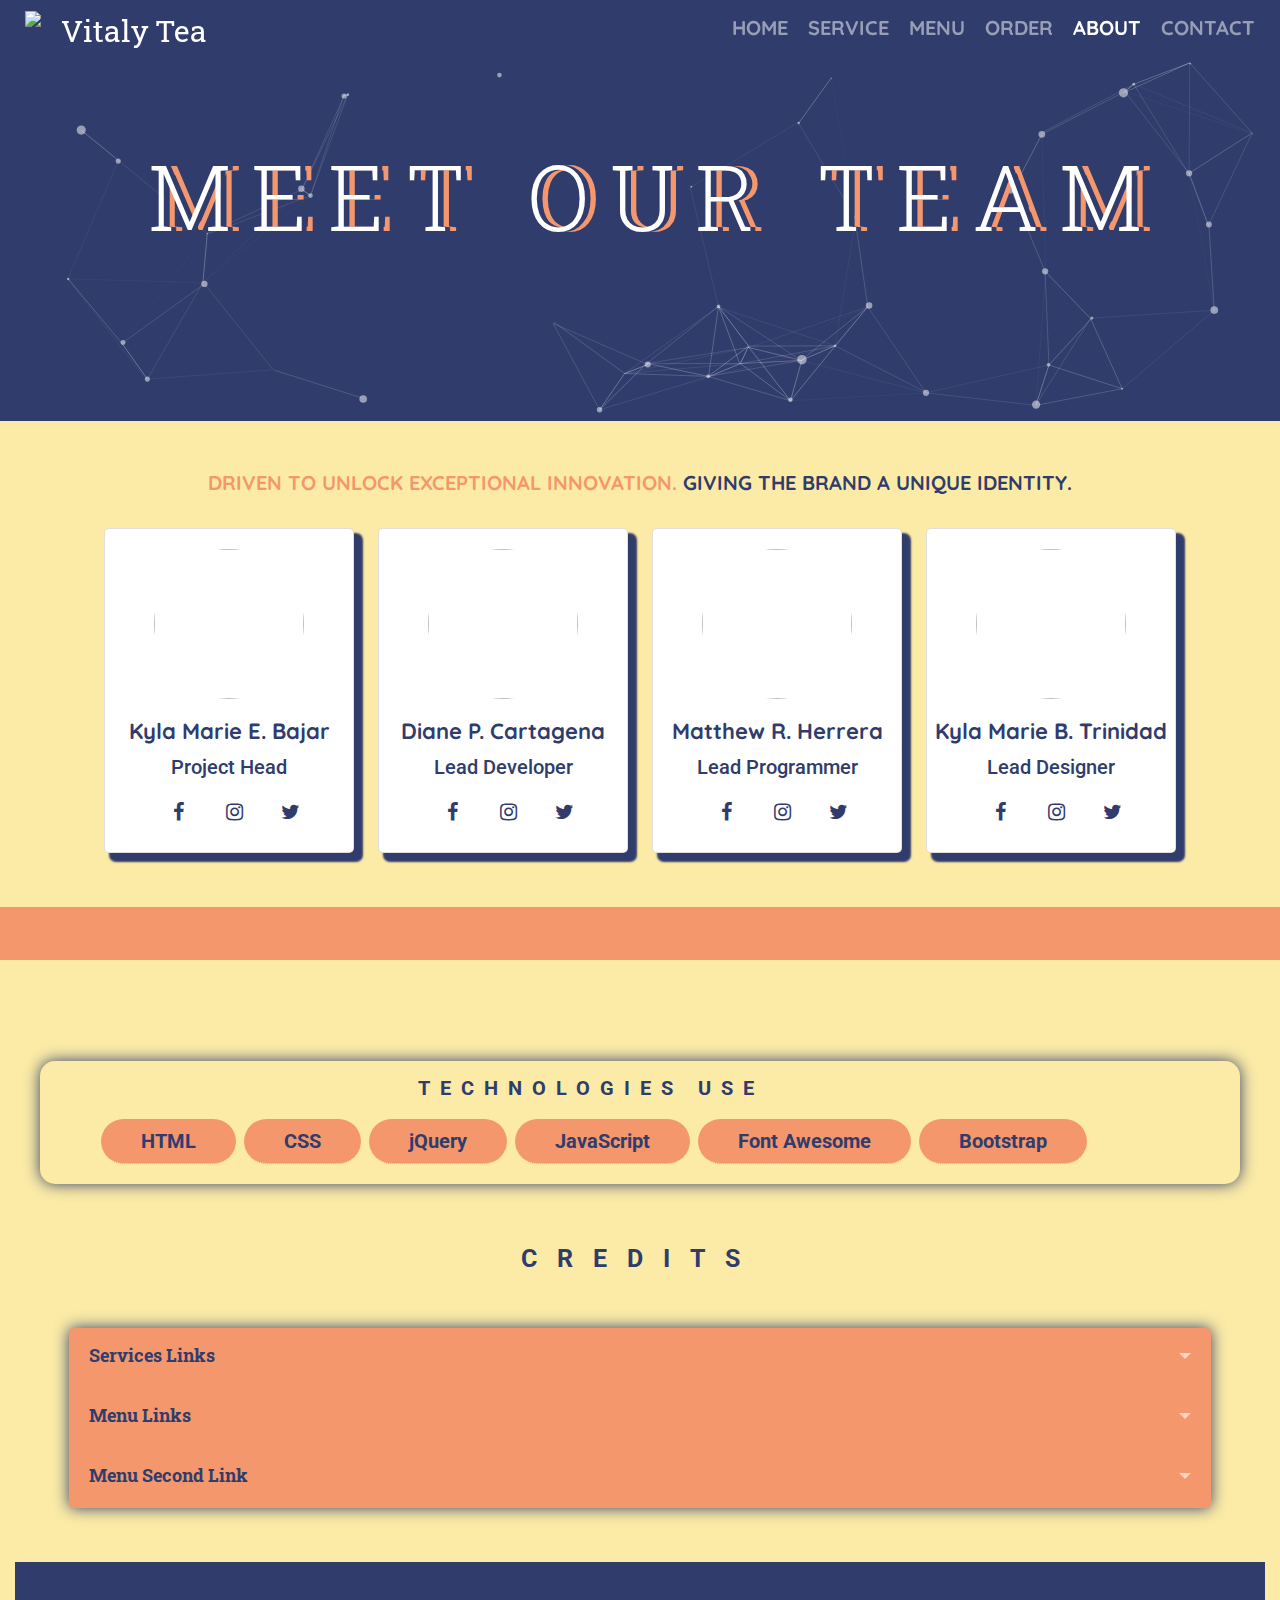
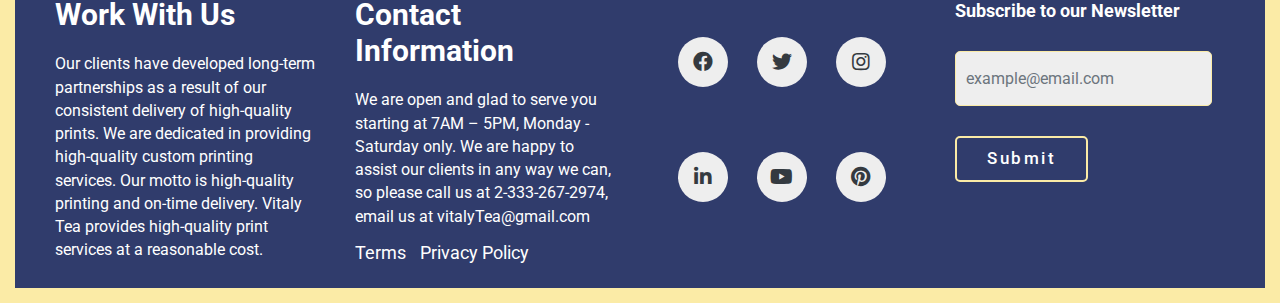
==== about.html @ 90f3fe70 "Add files via upload" ====
<!DOCTYPE html>
<html lang="en">

<head>
	<title>Vitaly Tea About Us Page</title>
	<meta charset="UTF-8">
    <meta http-equiv="X-UA-Compatible" content="IE=edge">
    <meta name="viewport" content="width=device-width, initial-scale=1.0">
	<link rel="stylesheet" href="https://pro.fontawesome.com/releases/v5.10.0/css/all.css">
	<link rel="stylesheet" href="https://cdnjs.cloudflare.com/ajax/libs/font-awesome/4.7.0/css/font-awesome.css" />
    <link rel="stylesheet" href="https://maxcdn.bootstrapcdn.com/bootstrap/4.0.0/css/bootstrap.min.css"
        integrity="sha384-Gn5384xqQ1aoWXA+058RXPxPg6fy4IWvTNh0E263XmFcJlSAwiGgFAW/dAiS6JXm" crossorigin="anonymous">
    <script src="https://ajax.googleapis.com/ajax/libs/jquery/3.6.0/jquery.min.js"></script>
    <script src="https://maxcdn.bootstrapcdn.com/bootstrap/3.4.1/js/bootstrap.min.js"></script>
	<link rel="shortcut icon" href="images/logo.png" type="image/x-icon">
	<link rel="stylesheet" href="style.css">
</head>

<body>
	<!-- sticky responsive navbar  -->
	<nav class="sticky-top navbar navbar-expand-lg navbar-dark" style="background-color: #303C6C">
        <a class="navbar-brand" href="#">
            <div class="brand">
                <img src="images/logo.png" class="d-inline-block align-top">
                <span class="h1">Vitaly Tea</span>
            </div>
        </a>
        <button class="navbar-toggler" type="button" data-toggle="collapse" data-target="#navbarSupportedContent"
            aria-controls="navbarSupportedContent" aria-expanded="false" aria-label="Toggle navigation">
            <span class="navbar-toggler-icon"></span>
        </button>

        <div class="collapse navbar-collapse" id="navbarSupportedContent">
            <ul class="navbar-nav ml-auto">
                <li class="nav-item"><a class="h5 nav-link " href="index.html">HOME</a></li>
                <li class="nav-item"><a class="h5 nav-link" href="service.html">SERVICE</a></li>
                <li class="nav-item"><a class="h5 nav-link" href="menu.html">MENU</a></li>
                <li class="nav-item"><a class="h5 nav-link" href="order.html">ORDER</a></li>
               <li class="nav-item"><a class="h5 nav-link active" href="about.html">ABOUT</a></li>
                <li class="nav-item"><a class="h5 nav-link" href="contact.html">CONTACT</a></li>
            </ul>
        </div>
    </nav>
	
		<!-- jumbotron  -->
    <div class="service_header text-light dq-jumbotron" style="background-color: #303C6C">
        <div id="particles-js" class="container-fluid">
                    <div class="display-3 title">MEET OUR TEAM</div>
        </div>
    </div> 
	
  <div class="wrapper">
    <div class="page-title" style= "text-align: center" ><span>Driven to unlock Exceptional Innovation. </span>Giving the brand a unique identity.</div>
    <div class="container">
      <div class="card">
        <div class="profile">
          <img src="images/kyla.jpeg">
        </div>
        <div class="content">
          <div class="name">Kyla Marie E. Bajar</div>
          <div class="position">Project Head</div>
        </div>
        <div class="social">
          <a href="https://www.facebook.com/" class="fa fa-facebook" aria-hidden="true"></a>
          <a href="https://twitter.com/home" class="fa fa-instagram" aria-hidden="true"></a>
          <a href="https://twitter.com/home" class="fa fa-twitter" aria-hidden="true"></a>
        </div>
      </div>
      <div class="card">
        <div class="profile">
          <img src="images/diane.jpg" alt="">
        </div>
        <div class="content">
          <div class="name">Diane P. Cartagena</div>
          <div class="position">Lead Developer</div>
        </div>
        <div class="social">
          <a href="https://www.facebook.com/" class="fa fa-facebook" aria-hidden="true"></a>
          <a href="https://www.instagram.com/" class="fa fa-instagram" aria-hidden="true"></a>
          <a href="https://twitter.com/home" class="fa fa-twitter" aria-hidden="true"></a>
        </div>
      </div>
      <div class="card">
        <div class="profile">
          <img src="images/matt.jpg" alt="">
        </div>
        <div class="content">
          <div class="name">Matthew R. Herrera</div>
          <div class="position">Lead Programmer</div>
        </div>
        <div class="social">
          <a href="https://www.facebook.com/" class="fa fa-facebook" aria-hidden="true"></a>
          <a href="https://www.instagram.com/" class="fa fa-instagram" aria-hidden="true"></a>
          <a href="https://twitter.com/home" class="fa fa-twitter" aria-hidden="true"></a>
        </div>
      </div>
      <div class="card">
        <div class="profile">
          <img src="images/keh.jpg" alt="">
        </div>
        <div class="content">
          <div class="name">Kyla Marie B. Trinidad</div>
          <div class="position">Lead Designer</div>
        </div>
        <div class="social">
          <a href="https://www.facebook.com/" class="fa fa-facebook" aria-hidden="true"></a>
          <a href="https://www.instagram.com/" class="fa fa-instagram" aria-hidden="true"></a>
          <a href="https://twitter.com/home" class="fa fa-twitter" aria-hidden="true"></a>
        </div>
      </div>
    </div>
  </div><br><br><br><br>
	
	    <div class="text-scroll">
        <div>Credits --  <span>Credits -- </span> - Credits --  <span>Credits -- </span> - Credits --  <span>Credits -- </span> - Credits --  <span>Credits -- </span> - Credits -- 
            <span>Credits -- </span> - Credits --  <span>Credits -- </span> - Credits --  <span>Credits -- </span> - Credits --  <span>Credits -- </span> - Credits -- 
            <span>Credits -- </span> - Credits --  <span>Credits -- </span> - Credits --  <span>Credits -- </span> - Credits --  <span>Credits -- </span> - Credits -- 
            <span>Credits -- </span> - Credits --  <span>Credits -- </span> - Credits --  <span>Credits -- </span> - Credits --  <span>Credits -- </span> - Credits -- 
            <span>Credits -- </span> - Credits --  <span>Credits -- </span>- Credits --  <span>Credits -- </span> - Credits --  <span>Credits -- </span>-
            Credits --  <span>Credits -- </span> - Credits --  <span>Credits -- </span>- Credits --  <span>Credits -- </span> - Credits --  <span>Credits -- </span>- Credits -- 
            <span>Credits -- </span> - Credits --  <span>Credits -- </span>- Credits --  <span>Credits -- </span> - Credits --  <span>Credits -- </span>- Credits -- 
            <span>Credits -- </span> - Credits --  <span>Credits -- </span>-
            Credits --  <span>Credits -- </span> - Credits --  <span>Credits -- </span>- Credits --  <span>Credits -- </span> - Credits --  <span>Credits -- </span></div>
    </div> <br> <br> <br> <br>  <br> <br>
   
  <div class="containerabt">
    <div class="ph3">
      <h1 class="f6 fw6 ttu tracked">Technologies Use</h1>
      <a class="f6 link dim br-pill ph3 pv2 mb2 dib white bg-blue tooltip" href="">HTML<span class="tooltiptext">Markup</span></a>
      <a class="f6 link dim br-pill ph3 pv2 mb2 dib white bg-blue tooltip" href="">CSS<span class="tooltiptext">Styling</span></a>
      <a class="f6 link dim br-pill ph3 pv2 mb2 dib white bg-blue tooltip" href="">jQuery<span class="tooltiptext">For javascript & bootstrap</span></a>
      <a class="f6 link dim br-pill ph3 pv2 mb2 dib white bg-blue tooltip" href="">JavaScript<span class="tooltiptext">Functions</span></a>
      <a class="f6 link dim br-pill ph3 pv2 mb2 dib white bg-blue tooltip" href="">Font Awesome<span class="tooltiptext">Icons</span></a>
      <a class="f6 link dim br-pill ph3 pv2 mb2 dib white bw1 bw2 bg-blue tooltip" href="">Bootstrap<span class="tooltiptext">Responsiveness</span></a>
      </div>
    </div>

    <div class ="cred">
      <h1 class ="credtxt">CREDITS</h1>
      <div class="accordion">
        <div>
          <input type="radio" name="example_accordion" id="section1" class="accordion__input">
          <label for="section1" class="accordion__label">Services Links</label>
          <div class="accordion__content">
              <ol class="breadcrumbnav">
                <li><a href ="https://www.google.com/url?sa=i&url=https%3A%2F%2Fph.canon%2Fen%2Fconsumer%2Fpixma
                  -g3000%2Fproduct&psig=AOvVaw18hXW_3DeaE9luTYZ32fDO&ust=1648484824629000&source=images&cd=vfe&ved=0CA0Q3YkBahcKEwjAnLvX2ub2AhUAAAAAHQAAAAAQBA">Canon</a></li>
                <li><a href ="https://www.google.com/url?sa=i&url=https%3A%2F%2Fdgx.cubed.com.ph%2Fproduct%2Fepson
                  -003-cis-louvre-original-ink-bottle-black-cyan-magenta-yellow%2F&psig=AOvVaw024WNr0O_Ca9A8UV6Is5j7&ust
                  =1648483877861000&source=images&cd=vfe&ved=0CA0Q3YkBahcKEwiwz_eU1-b2AhUAAAAAHQAAAAAQBw">Epson</a></li>
                <li><a href ="https://www.google.com/url?sa=i&url=https%3A%2F%2Fwww.indiamart.com%2Fproddetail%2Fhp
                  -gt51-and-gt52-ink-bottle-21483816697.html&psig=AOvVaw16c3c4g9ero8VcJSDB-vvh&ust=1648483548061000&source=images&cd=vfe&ved=0CA0Q3YkBahcKEwjwnoL31eb2AhUAAAAAHQAAAAAQEQ">Hp</a></li>
                <li><a href ="https://www.google.com/url?sa=i&url=https%3A%2F%2Fwww.alibaba.com%2Fproduct-detail%2F3R
                  -4R-5R-A3-A4-A5_62489517601.html&psig=AOvVaw0uTHuB8ic77EA4tQ9Bzyev&ust=1648483940087000&source=images&cd=vfe&ved=0CA0Q3YkBahcKEwjYwZu81-b2AhUAAAAAHQAAAAAQAw">Glossy</a></li>
                <li><a href ="https://www.google.com/url?sa=i&url=https%3A%2F%2Fwww.indiamart.com%2Fproddetail%2Freelcut
                    -matte-papers-4539282233.html&psig=AOvVaw0GDwoYmYlJHpsfoQsCw9rp&ust=1648483991943000&source=images&cd=vfe&ved=0CA0Q3YkBahcKEwiQjMzQ1-b2AhUAAAAAHQAAAAAQAw">Matte</a></li>
                <li><a href ="https://www.google.com/url?sa=i&url=https%3A%2F%2Fshopee.ph%2Fsearch%3Fcategory%3D13612%26
                  keyword%3Dspiral%2520notebook&psig=AOvVaw3GHbUSnxnvNq8JijM21iei&ust=1648484243564000&source=images&cd=vfe&ved=0CA0Q3YkBahcKEwjgzJ7J2Ob2AhUAAAAAHQAAAAAQCQ">Wired</a></li>
                <li><a href ="https://www.google.com/url?sa=i&url=https%3A%2F%2Fpro-binding.com%2Fwhat-is-thermal-binding%
                  2F&psig=AOvVaw3XqOaEfD21BIaishWooVvt&ust=1648484998406000&source=images&cd=vfe&ved=0CA0Q3YkBahcKEwi4joqq2-b2AhUAAAAAHQAAAAAQBA">Spine</a></li>
                <li><a href ="https://www.google.com/url?sa=i&url=https%3A%2F%2Fwww.formaxprinting.com%2Fblog%2F2018%2F06%2F10-frequently-asked-questions-about-the-saddle-stitch-binding-method&
                  psig=AOvVaw1ZAQyaLWXfaHVCXZvS5Xrn&ust=1648485032197000&source=images&cd=vfe&ved=0CA0Q3YkBahcKEwj4ypzA2-b2AhUAAAAAHQAAAAAQCQ">Saddle</a></li>
                <li><a href ="https://www.google.com/url?sa=i&url=https%3A%2F%2Fwww.walmart.com%2Fip%2FOSMILE-SL200-Laminator-Machine-Hot-Cold-Laminating-Two-Rollers-A4-Size-Document-Photo-Picture
                  -Credit-Card-Home-School-Office-Electronics-Supplies%2F654597621&psig=AOvVaw2AWumy6SbbIZiH4LxWds6-&ust=1648485202652000&source=images&cd=vfe&ved=0CA0Q3YkBahcKEwiY1L-Y3Ob2AhUAAAAAHQAAAAAQCQ">Laminating</a></li>  
              </ol> <br>
              <img class ="imgst" src ="images/can.png"> <img class ="imgst" src ="images/epep.png"> <img class ="imgst" src ="images/hpp.png"> <img class ="imgst" src ="images/glossy.png"> <img class ="imgst" src ="images/matte.png">
              <center><img class ="imgst" src ="images/wired.png"> <img class ="imgst" src ="images/spine.png"> <img class ="imgst" src ="images/saddle.png"> <img class ="imgst" src ="images/mani.png"></center>
          </div>
        </div>
        <div>
          <input type="radio" name="example_accordion" id="section2" class="accordion__input">
          <label for="section2" class="accordion__label">Menu Links</label>
          <div class="accordion__content">
            <ol class="breadcrumbnav">
                <li><a href ="-https://www.google.com/url?sa=i&url=https%3A%2F%2Fwww.maxpixel.net%2FDouble-Patty-Burger-Burger-Food-Hamburger-Fast-Food-
                  5722678&psig=AOvVaw2Niat-JfhfIGWNccowghG_&ust=1648486163540000&source=images&cd=vfe&ved=0CA0Q3YkBahcKEwiAgvPb3-b2AhUAAAAAHQAAAAAQBA">Burger</a></li>
                <li><a href ="https://www.google.com/url?sa=i&url=https%3A%2F%2Fwww.indiamart.com%2Fparmeshwari-ice-cream-private-limited%2Fveg-sendwich.html&psig=AOvVaw14pFudoD0PiAVq_I1Lu
                  Q2k&ust=1648485281139000&source=images&cd=vfe&ved=0CA0Q3YkBahcKEwiArqG13Ob2AhUAAAAAHQAAAAAQCA">Vegetable Panini</a></li>
                <li><a href ="https://www.google.com/url?sa=i&url=https%3A%2F%2Fwww.istockphoto.com%2Fphoto%2Fturkey-sandwich-gm157431311-10133808&psig=AOvVaw14pFudoD0PiAVq_I1LuQ2k&ust
                  =1648485281139000&source=images&cd=vfe&ved=0CA0Q3YkBahcKEwiArqG13Ob2AhUAAAAAHQAAAAAQEg">Roasted</a></li>
                <li><a href ="https://www.google.com/url?sa=i&url=https%3A%2F%2Fwww.foodnetwork.com%2Frecipes%2Fphotos%2Frecipe-of-the-day-what-to-cook-today&psig=AOvVaw14pFudoD0PiAVq_I1LuQ2k&ust
                  =1648485281139000&source=images&cd=vfe&ved=0CA0Q3YkBahcKEwiArqG13Ob2AhUAAAAAHQAAAAAQIw">Ham</a></li>
                <li><a href ="https://www.google.com/url?sa=i&url=https%3A%2F%2Fdamndelicious.net%2F2015%2F05%2F16%2Fcopycat-chick-fil-a-sandwich%2F&psig=AOvVaw14pFudoD0PiAVq_I1LuQ2k&ust
                  =1648485281139000&source=images&cd=vfe&ved=0CA0Q3YkBahcKEwiArqG13Ob2AhUAAAAAHQAAAAAQYQ">Salami</a></li>
                <li><a href ="https://www.google.com/url?sa=i&url=https%3A%2F%2Fwww.quorn.ie%2Frecipes%2Fnew-york-club-sandwich&psig=AOvVaw14pFudoD0PiAVq_I1LuQ2k&ust=1648485281139000&source
                  =images&cd=vfe&ved=0CA0Q3YkBahgKEwiArqG13Ob2AhUAAAAAHQAAAAAQhgE">Bacon</a></li>
                <li><a href ="https://www.google.com/url?sa=i&url=https%3A%2F%2Fwww.foodnetwork.com%2Frecipes%2Falexandra-guarnaschelli%2Fcroque-madame-sandwich-recipe-1922870&psig=AOvVaw0LTGfQg_xFxTcUcw-YHCbs&ust=1648486045312000&source
                  =images&cd=vfe&ved=0CA0Q3YkBahcKEwiIurao3-b2AhUAAAAAHQAAAAAQIA">Chicken</a></li>
                <li><a href ="https://www.google.com/url?sa=i&url=https%3A%2F%2Fwww.foodnetwork.com%2Frecipes%2Falexandra-guarnaschelli%2Fcroque-madame-sandwich-recipe-1922870&psig=AOvVaw0LTGfQg_xFxTcUcw-YHCbs&ust=1648486045312000&source
                  =images&cd=vfe&ved=0CA0Q3YkBahcKEwiIurao3-b2AhUAAAAAHQAAAAAQIA">Egg</a></li>
                <li><a href ="https://www.google.com/url?sa=i&url=https%3A%2F%2Fwww.nbcnews.com%2Fbetter%2Flifestyle%2Fhow-tap-health-benefits-coffee-ncna1096031&psig=AOvVaw30jtwCe-mr75RhNR0_Bi1s&ust=1648486581379000&source
                  =images&cd=vfe&ved=0CA0Q3YkBahcKEwj4o9-c4eb2AhUAAAAAHQAAAAAQAw">Coffee</a></li>
                <li><a href ="https://www.google.com/url?sa=i&url=https%3A%2F%2Fwww.theflavorbender.com%2Fpeanut-butter-hot-chocolate%2F&psig=AOvVaw00iHgTPVR9XSrxVshJOgJt&ust=1648486619163000&source
                  =images&cd=vfe&ved=0CA0Q3YkBahcKEwjYv7Cz4eb2AhUAAAAAHQAAAAAQAw">Hot</a></li>  
              </ol> <br>
              <img class ="imgst" src ="images/sc1.png"> <img class ="imgst" src ="images/sc2.png"> <img class ="imgst" src ="images/sc6.png"> <img class ="imgst" src ="images/sc4.png"> <img class ="imgst" src ="images/sc8.png">
              <center><img class ="imgst" src ="images/sc3.png"> <img class ="imgst" src ="images/sc5.png"> <img class ="imgst" src ="images/sc9.png"> <img class ="imgst" src ="images/w1.png"> <img class ="imgst" src ="images/w2.png"></center>
            
          </div>
        </div>
        <div>
          <input type="radio" name="example_accordion" id="section3" class="accordion__input">
          <label for="section3" class="accordion__label">Menu Second Link</label>
          <div class="accordion__content">
            <ol class="breadcrumbnav">
              <li><a href ="-https://www.google.com/url?sa=i&url=https%3A%2F%2Flaboratorioespresso.it%2Fen%2Ffrappe-coffee-recipe%2F&psig=AOvVaw3xVm7OkQTdmqVojXX3N-ai&ust=1648487089020000&source
                =images&cd=vfe&ved=0CA0Q3YkBahcKEwj4sJOg4-b2AhUAAAAAHQAAAAAQBA">Mocha</a></li>
              <li><a href ="https://www.google.com/url?sa=i&url=https%3A%2F%2Fwww.yummytummyaarthi.com%2Finstant-black-coffee-recipe%2F&psig=AOvVaw2SotkOWeBQGtLi7TBPQk68&ust=1648486688778000&source
                =images&cd=vfe&ved=0CA0Q3YkBahcKEwjoyofW4eb2AhUAAAAAHQAAAAAQEQ">Black Coffee</a></li>
              <li><a href ="https://www.google.com/url?sa=i&url=https%3A%2F%2Fwww.ohhowcivilized.com%2Fmatcha-latte%2F&psig=AOvVaw1RoQmJCtk-UAStfbaoNE2G&ust=1648486835325000&source
                =images&cd=vfe&ved=0CA0Q3YkBahcKEwiIg42X4ub2AhUAAAAAHQAAAAAQCQ">Matcha</a></li>
              <li><a href ="https://www.google.com/url?sa=i&url=https%3A%2F%2Fwww.healthline.com%2Fnutrition%2Fis-hot-tea-good-for-you&psig=AOvVaw3vSiV68NghAYYqL8qIJ5jm&ust=1648486659637000&source
                =images&cd=vfe&ved=0CA0Q3YkBahcKEwiIkbfC4eb2AhUAAAAAHQAAAAAQAw">Hot Tea</a></li>
              <li><a href ="https://www.google.com/url?sa=i&url=https%3A%2F%2Fwww.today.com%2Frecipes%2Fmartha-stewart-s-iced-red-tea-recipe-t212158&psig=AOvVaw0KB2T4D9kC3GNTslUbQLIW&ust=1648487002257000&source
                =images&cd=vfe&ved=0CA0Q3YkBahcKEwi4vNXm4ub2AhUAAAAAHQAAAAAQDw">Ice Tea</a></li>
              <li><a href ="https://www.google.com/url?sa=i&url=https%3A%2F%2Fshopee.ph%2FCoca-Cola-Products-Mismo-(295ml)-Sold-Per-Pack-i.211872840.8961118675&psig=AOvVaw0HBCsWGRrEaaIqz99jnd87&ust=1648487690073000&source
                =images&cd=vfe&ved=0CA0Q3YkBahcKEwiwrP6x5eb2AhUAAAAAHQAAAAAQAw">Softdrinks</a></li>
              <li><a href ="https://www.google.com/url?sa=i&url=https%3A%2F%2Fbonteacafe.com%2Fclassic-milk-tea-and-things-that-make-it-special%2F&psig=AOvVaw3qyUwYKV8wVsko0Ny5P6jp&ust=1648486973394000&source
                =images&cd=vfe&ved=0CA0Q3YkBahcKEwjQ2PbX4ub2AhUAAAAAHQAAAAAQAw">Milktea</a></li> 
            </ol> <br>
            <img class ="imgst" src ="images/c1.png"> <img class ="imgst" src ="images/w4.png"> <img class ="imgst" src ="images/w5.png"> <img class ="imgst" src ="images/w3.png"> <img class ="imgst" src ="images/c5.png">
            <center><img class ="imgst" src ="images/c7.png"> <img class ="imgst" src ="images/c4.png"> </center>
          </div>
        </div>
      </div>
  	<!-- footer -->
    <footer></footer>
	
	<script src="https://unpkg.com/aos@next/dist/aos.js"></script>
	<script>
		AOS.init({
			offset: 180,
			duration: 1000
		});
	</script>
	<!-- bootstrap script  -->
    <script src="https://code.jquery.com/jquery-3.2.1.slim.min.js"
        integrity="sha384-KJ3o2DKtIkvYIK3UENzmM7KCkRr/rE9/Qpg6aAZGJwFDMVNA/GpGFF93hXpG5KkN"
        crossorigin="anonymous"></script>
    <script src="https://cdnjs.cloudflare.com/ajax/libs/popper.js/1.12.9/umd/popper.min.js"
        integrity="sha384-ApNbgh9B+Y1QKtv3Rn7W3mgPxhU9K/ScQsAP7hUibX39j7fakFPskvXusvfa0b4Q"
        crossorigin="anonymous"></script>
    <script src="https://maxcdn.bootstrapcdn.com/bootstrap/4.0.0/js/bootstrap.min.js"
        integrity="sha384-JZR6Spejh4U02d8jOt6vLEHfe/JQGiRRSQQxSfFWpi1MquVdAyjUar5+76PVCmYl"
        crossorigin="anonymous"></script>
	
	<!-- custom script  -->
    <script src="main.js "></script>
	<script type="text/javascript" src="particles.js "></script>
	<script type="text/javascript" src="app.js "></script>
	
	
	
</body>

</html>
---- style.css ----
@import url("https://fonts.googleapis.com/css2?family=Roboto+Slab&family=Roboto:ital,wght@1,300&display=swap");
@import url("https://fonts.googleapis.com/css2?family=Quicksand:wght@300;400;500;600;700&family=Roboto:ital,wght@0,100;0,300;0,400;0,500;0,700;0,900;1,100;1,300;1,400;1,500;1,700;1,900&display=swap");

:root {
    /*colors */
    --cream: #fbeba6 !important;
    --peach: #f4976c !important;
    --blue: #303c6c !important;
    /* font family */
    --font: "Roboto Slab", serif;
    --add: "Quicksand", sans-serif;
}

* {
    margin: 0;
    padding: 0;
}

html,
body {
    font-family: var(--font);
    font-size: 62.5%;
    background: var(--cream);
    max-width: 100vw;
    overflow-x: hidden;
}

/*Vitaly Tea logo*/
.brand {
    display: flex;
    justify-content: center;
    align-items: center;
}

.brand img {
    height: 40px;
    margin-right: 0.5em;
}

.brand span {
    font-size: 30px;
    margin: 0;
}

.navbar-nav a {
    font-family: var(--add);
    font-size: 20px;
    text-transform: uppercase;
    font-weight: bold;
}
.navbar-brand {
    margin-left: 15px;
}
.navbar-brand .brand img {
    margin-right: 20px;
}
.navbar-light .navbar-brand {
    color: #fff;
    font-size: 25px;
    text-transform: uppercase;
    font-weight: bold;
    letter-spacing: 2px;
}
.navbar-light .navbar-nav .active > .nav-link,
.navbar-light .navbar-nav .nav-link.active,
.navbar-light .navbar-nav .nav-link.show,
.navbar-light .navbar-nav .show > .nav-link {
    color: #fff;
}
.navbar-light .navbar-nav .nav-link {
    color: #fff;
}
.navbar-nav {
    text-align: center;
}
.nav-link {
    padding: 0.2rem 1rem;
}
.nav-item {
    margin-right: 10px;
}
.nav-link.active,
.nav-link:focus {
    color: #fff;
}
.navbar-toggler {
    padding: 1px 5px;
    font-size: 28px;
    border: none;
    line-height: 0.5px;
    background: var(--blue);
    line-height: 10px;
}
.navbar-light .navbar-nav .nav-link:focus,
.navbar-light .navbar-nav .nav-link:hover {
    color: var(--peach);
}

.w-100 {
    height: 100vh;
}

@meda only screen and (max-width: 767px) {
    .navbar-nav.ml-auto {
        background: rgba(0, 0, 0, 0.5);
    }
    .navbar-nav a {
        font-size: 14px;
        font-weight: normal;
    }
}

.service_header .title {
    position: absolute;
    text-align: center;
    font-size: 90px;
    color: #fff;
    text-shadow: 5px 0px var(--blue), 11px 0px var(--peach);
    letter-spacing: 20px;
    display: flex;
    place-content: center;
    align-items: center;
    height: 30vh;
    width: 100%;
}

#particles-js {
    height: 40vh;
}

.carousel-item {
    height: 100vh;
    min-height: 300px;
}
.carousel-caption {
    bottom: 120px;
    background-color: var(--blue);
    padding: 50px;
    border-radius: 30px;
}
.carousel-caption h3 {
    font-size: 105px;
    text-transform: uppercase;
    letter-spacing: 2px;
    color: #fff;
    margin-bottom: 20px;
    text-shadow: 5px 0px var(--blue), 11px 0px var(--peach);
    align-items: center;
    height: 15vh;
    width: 100%;
}

.carousel-caption h5 {
    font-size: 70px;
    text-transform: uppercase;
    letter-spacing: 20x;
    color: #fff;
    text-shadow: 5px 0px var(--blue), 11px 0px var(--peach);
    align-items: center;
    height: 15vh;
    width: 100%;
}

.carousel-caption p {
    width: 100%;
    margin: auto;
    font-size: 25px;
    line-height: 1.5;
    font-family: poppins;
}
.carousel-caption h1 {
    width: 100%;
    margin: auto;
    font-size: 20px;
    line-height: 1.5;
    font-family: poppins;
}
.carousel-caption a {
    text-transform: uppercase;
    background: #262626;
    padding: 10px 30px;
    display: inline-block;
    color: #fff;
    margin-top: 15px;
}

.header .btn {
    padding: 12px 20px;
    font-size: 25px;
    font-weight: 600;
    border-radius: 15px;
    border-width: 3px;
    border-style: 5px solid;
    border-color: var(--peach);
    color: var(--blue);
    letter-spacing: 2px;
    margin-right: 25px;
    margin-top: 30px;
    margin-bottom: 10px;
    background: var(--cream);
    box-shadow: 0 0 10px rgba(0, 0, 0, 0.3);
}

.header .btn:hover {
    text-decoration: none;
    background: var(--blue);
    color: #fff;
}

.who-we-are img,
.box100 {
    width: 80px;
    height: 80px;
    border-radius: 40%;
}

.who-we-are h1 {
    font-size: 45px;
    margin-bottom: 10px;
}

.who-we-are hr {
    width: 200px;
    height: 5px;
    border-radius: 5px;
    margin-left: auto;
    margin-right: auto;
    margin-bottom: 25px;
    background-color: var(--blue);
    opacity: 100%;
}

.who-we-are p {
    font-size: 18px;
    padding: 5px;
}

.who-we-are .btn:hover {
    background: transparent;
    border-color: black;
    color: black;
}

.featured-products .floating-image-fix {
    padding-top: 60px;
}

.featured-products hr {
    width: 355px;
    height: 5px;
    border-radius: 5px;
    margin-left: auto;
    margin-right: auto;
    margin-bottom: 25px;
    background-color: var(--blue);
    opacity: 100%;
}

.featured-products h1 {
    font-size: 50px;
}

.featured-products h2 {
    font-size: 38px;
    color: white;
}

.featured-products h5 {
    font-size: 20px;
    color: white;
}

.featured-products .img-container {
    width: 150px;
    height: 150px;
    display: absolute;
    align-self: center;
    border-radius: 50%;
    margin-top: -75px;
    transition: all 0.3s;
    background-color: var(--peach);
    display: flex;
    align-items: center;
    justify-content: center;
}

.featured-products .img-container:hover {
    border: 5px solid var(--cream);
}

.featured-products img {
    width: 200px;
    height: 200px;
    display: absolute;
    align-self: center;
    border-radius: 50%;
    margin-top: -100px;
    transition: all 0.2s;
}

.featured-products .img-container:hover img {
    width: 250px;
    height: 250px;
}

.featured-products .card {
    margin-top: 100px;
    margin-left: auto;
    margin-right: auto;
    max-width: 500px;
    background-color: var(--blue);
    box-shadow: 7px 7px 2px 2px var(--peach);
}

.featured-products .btn {
    padding: 10px 20px;
    font-size: 18px;
    font-weight: 600;
    margin-top: 25px;
    border-radius: 10px;
    border-width: 3px;
    letter-spacing: 2px;
    background: var(--peach);
    border-color: var(--cream);
    color: var(--blue);
}

.featured-products .btn:hover {
    background: transparent;
}

.sq-img img {
    width: 100%;
    display: block;
    box-shadow: rgba(14, 30, 37, 0.12) 0px 2px 4px 0px, rgba(14, 30, 37, 0.32) 0px 2px 16px 0px;
}

.container-food .box h1 {
    font-size: 35px;
}

.container-food hr {
    width: 75px;
    height: 5px;
    border-radius: 5px;
    margin-left: auto;
    margin-right: auto;
    margin-bottom: 25px;
    background-color: var(--blue);
    opacity: 100%;
}

.container-food {
    width: 88vw;
    margin: 0 auto;
    border-radius: 40px;
}

.container-food .food {
    font-size: 28px;
    font-weight: 600;
}

.lg-title,
.sm-title {
    font-family: "Roboto", sans-serif;
    padding: 0.6rem 0;
    text-transform: capitalize;
    color: rgb(255, 255, 255);
}

.service-feature h1 {
    font-size: 26px;
    color: var(--blue);
}

/* Vitaly Tea Services*/
.nav2 {
    text-align: center;
    padding-top: 5px;
    padding-bottom: 5px;
    width: 100%;
    background-color: white;
}
.nav-ul {
    display: inline-block;
    text-transform: uppercase;
    font-weight: bold;
    position: relative;
    margin: 20px;
}
.nav2 li {
    display: inline-block;
    margin-right: 75px;
    margin-left: 75px;
}
.nav2 li a {
    display: block;
    cursor: pointer;
    color: var(--blue);
    font-size: 20px;
    letter-spacing: 2px;
    line-height: 50px;
}
.nav2 li a:hover {
    background: #f4976c;
    transition: all 0.1s ease 0s;
    border-radius: 5px;
    text-decoration: none;
    padding: 0px 6px 0px 6px;
}
.section {
    width: 100%;
    min-height: 100vh;
    background: var(--cream);
}
.cards {
    width: 100%;
    display: flex;
    flex-wrap: wrap;
    justify-content: center;
    align-items: center;
    margin: auto;
}
.dracs {
    width: 100%;
    display: flex;
    flex-wrap: wrap;
    text-align: center;
    margin: auto;
}
.cards .digiprint {
    width: 100%;
    margin-top: 20px;
}
.cards .digiprint h1 {
    margin-left: 15%;
    text-align: left;
    font-size: 45px;
    text-shadow: 4px 0px var(--peach);
    font-weight: bold;
    color: var(--blue);
    text-transform: uppercase;
    font-weight: 700;
    letter-spacing: 1px;
}
.cards .digiprint h1:after {
    margin-left: 25px;
    content: "";
    height: 5px;
    width: 400px;
    background-color: var(--blue);
    border-radius: 5px;
    display: block;
}
.cards .digiprint h2 {
    text-align: center;
    font-size: 25px;
    color: var(--blue);
    font-weight: 700;
    letter-spacing: 1px;
    padding-left: 155px;
    padding-right: 155px;
    padding-bottom: 15px;
    padding-top: 15px;
    margin-bottom: 35px;
    line-height: 35px;
    background-color: var(--peach);
}

.cards .paper {
    width: 100%;
    margin-top: 20px;
}
.cards .paper h2 {
    text-align: center;
    font-size: 25px;
    color: var(--blue);
    text-transform: uppercase;
    font-weight: 700;
    letter-spacing: 1px;
}
.cards .paper h2:after {
    content: "";
    height: 3px;
    width: 120px;
    background-color: var(--blue);
    border-radius: 5px;
    display: block;
    margin: auto;
}
.cards .ink {
    width: 100%;
    margin-top: 20px;
}
.cards .ink h2 {
    margin-top: 30px;
    text-align: center;
    font-size: 25px;
    color: var(--blue);
    text-transform: uppercase;
    font-weight: 700;
    letter-spacing: 1px;
}
.cards .ink h2:after {
    content: "";
    height: 3px;
    width: 20px;
    background-color: var(--blue);
    border-radius: 5px;
    display: block;
    margin: auto;
}
.cards .ink h3 {
    text-align: center;
    font-size: 18px;
    color: var(--blue);
    font-weight: 700;
    letter-spacing: 1px;
    padding-left: 155px;
    padding-right: 155px;
    margin-top: 20px;
    margin-bottom: 15px;
}
.cards .bind {
    width: 100%;
    margin-top: 20px;
    color: var(--blue);
}
.cards .bind h1 {
    margin-top: 1%;
    margin-left: 15%;
    text-align: left;
    font-size: 45px;
    color: var(-blue);
    text-shadow: 4px 0px var(--peach);
    text-transform: uppercase;
    font-weight: bold;
    letter-spacing: 1px;
}
.cards .bind h1:after {
    margin-left: 25px;
    content: "";
    height: 5px;
    width: 160px;
    background-color: var(--blue);
    border-radius: 5px;
    display: block;
}
.dracs .lamin {
    width: 100%;
    margin-top: 1px;
}
.dracs .lamin h1 {
    margin-left: 470px;
    font-size: 45px;
    color: var(--blue);
    text-shadow: 4px 0px var(--peach);
    text-transform: uppercase;
    font-weight: 700;
    letter-spacing: 1px;
}
.dracs .lamin h1:after {
    margin-left: 380px;
    content: "";
    height: 5px;
    width: 275px;
    background-color: var(--blue);
    border-radius: 5px;
    display: block;
}
.dracs .ctct {
    width: 100%;
    margin-top: 1px;
}
.dracs .ctct h1 {
    margin-left: -500px;
    font-size: 50px;
    color: var(--blue);
    text-transform: uppercase;
    font-weight: 700;
    letter-spacing: 1px;
	text-shadow: 4px 0px var(--peach);
}
.dracs .ctct h1:after {
    margin-left: 920px;
    content: "";
    height: 5px;
    width: 170px;
    background-color: var(--blue);
    border-radius: 5px;
    display: block;
}
.card {
    display: flex;
    justify-content: center;
    align-items: center;
    flex-direction: column;
    box-shadow: 0px 2px 4px rgb(0, 0, 0, 25%);
    width: 325px;
    text-align: center;
    margin: 25px;
    cursor: pointer;
    border-radius: 10px;
    background-color: #f4976c;
    box-shadow: 7px 7px 2px 2px var(--blue);
}
.drac {
    display: flex;
    flex-direction: column;
    box-shadow: 0px 2px 4px rgb(0, 0, 0, 25%);
    width: 325px;
    text-align: center;
    margin-top: 0px;
    margin-left: 150px;
    cursor: pointer;
    border-radius: 10px;
    background-color: #f4976c;
    box-shadow: 7px 7px 2px 2px var(--blue);
}
.drdr {
    display: flex;
    flex-direction: column;
    box-shadow: 0px 2px 4px rgb(0, 0, 0, 25%);
    width: 325px;
    text-align: center;
    margin-top: 0px;
    margin-left: 900px;
    cursor: pointer;
    border-radius: 10px;
    background-color: #f4976c;
    box-shadow: 7px 7px 2px 2px var(--blue);
}
.image-section {
    width: 100%;
    display: flex;
    justify-content: center;
    align-items: center;
}
.image-section img {
    width: 100%;
    height: auto;
    transition: 0.6s ease;
}
.card:hover .image-section img {
    transform: scale(1.2);
}
.description {
    text-align: center;
    margin-top: 20px;
}
.description h1 {
    font-size: 26px;
    text-transform: uppercase;
    color: #000;
    font-weight: bold;
    letter-spacing: 2px;
    margin-top: 10px;
}
.description p {
    font-size: 17px;
    letter-spacing: 1.5px;
}
.description span {
    margin-left: 8px;
}
.button-group {
    margin-top: 30px;
}
.button-group .buy {
    background-color: #303c6c;
    font-size: 18px;
    padding: 8px 20px;
    border-radius: 5px;
    text-decoration: none;
    letter-spacing: 1px;
    color: #fff;
    margin-right: 5px;
}
.button-group .buy:hover {
    background-color: var(--peach);
    transition: 0.6s ease;
    color: var(--blue);
    font-weight: bold;
}
.button-group .cart {
    background-color: var(--cream);
    font-size: 18px;
    color: var(--blue);
    padding: 8px 20px;
    border-radius: 5px;
    text-decoration: none;
    letter-spacing: 1px;
    font-weight: bold;
}

.button-group .cart:hover {
    background-color: var(--blue);
    transition: 0.6s ease;
    color: var(--cream);
}
.star-icons {
    margin-top: 20px;
    margin-bottom: 10px;
}
.star-icons i {
    color: var(--blue);
    padding: 0px 3px;
    font-size: 18px;
}
.about-text {
    width: 650px;
    text-align: center;
    float: right;
    margin-top: -400px;
    margin-right: 200px;
}
.about-text h1 {
    color: white;
    font-size: 80px;
    text-transform: capitalize;
    margin-bottom: 20px;
}
.about-text h5 {
    color: var(--blue);
    font-size: 30px;
    font-weight: bold;
    text-transform: capitalize;
    margin-bottom: 25px;
    letter-spacing: 2px;
}
.about-text p {
    color: black;
    letter-spacing: 1px;
    line-height: 28px;
    font-size: 18px;
    margin-bottom: 45px;
}
.about-text2 {
    width: 650px;
    text-align: center;
    float: left;
    margin-top: -400px;
    margin-left: 170px;
}
.about-text2 h1 {
    color: white;
    font-size: 80px;
    text-transform: capitalize;
    margin-bottom: 20px;
}
.about-text2 h5 {
    color: var(--blue);
    font-size: 30px;
    font-weight: bold;
    text-transform: capitalize;
    margin-bottom: 25px;
    letter-spacing: 2px;
}
.about-text2 p {
    color: black;
    letter-spacing: 1px;
    line-height: 28px;
    font-size: 18px;
    margin-bottom: 45px;
}
.modal-dialog {
    width: 100%;
    border-radius: 125px;
}
.modal-header {
    background-color: var(--cream);
}
.modal-title {
    font-size: 35px;
    align-items: center;
    font-weight: bold;
    width: 100%;
    text-align: center;
    color: black;
    text-shadow: 4px 0px var(--peach);
}
.modal-body p {
    font-size: 18px;
    margin-top: 20px;
}
.modal-content {
    background-color: var(--peach);
}
.modal-body img {
    width: 100%;
    height: 350px;
    background-color: white;
    border-radius: 10px;
}
.modal-footer {
    background: var(--cream);
}
.modal-footer button {
    background: var(--blue);
    color: white;
    font-size: 15px;
}
.modal-footer .btn:hover {
    background-color: var(--peach);
    color: black;
}

/* Vitaly Tea About us page*/
 .containerabt {
    display: flex;
    flex-direction: row;
    align-items: center;
    width: 1200px;
    margin: 5vh auto;
    padding: 15px;
    border-radius: 15px;
    border: none;
    box-shadow: 0 0 15px #303C6C;
    font-family: 'Roboto', sans-serif;
 }

 .ba {
    border-style: solid;
    border-width: 3px;
}

.br-pill {
    border-radius: 9999px;
}

.bw1 {
    border-width: .125rem;
}

.bw2 {
    border-width: .25rem;
}

.dib {
    display: inline-block;
}

.fw6 {
    font-weight: bold;
}

.tracked {
    letter-spacing: 0.5em;
	text-align: center;
	font-weight: bold;
}


.white {
    color: var(--blue);
}

.bg-blue {
    background-color: var(--peach);
}

.pv2 {
    margin-top: .7em;
    margin-left: .6rem;
    padding-top: .7rem;
    padding-bottom: .7rem;
}

.ph3 {
    padding-left: 4rem;
    padding-right: 4rem;
}

.mb2 {
    margin-bottom: .5rem;
}

.ttu {
    text-transform: uppercase;
}

.f6 {
    font-size: 2rem;
    color: var(--blue);
    font-weight: bold;
}

.dim {
    opacity: 1;
    transition: opacity .15s ease-in;
}
.tooltiptext{
	font-size: 1.5rem;
}

.dim:hover, .dim:focus {
    opacity: none;
    transition: opacity .15s ease-in;
}

.dim:active {
    opacity: none;
    transition: opacity .15s ease-out;
}

.h1{
    text-align: center;
    font:var(--blue);
}

.tooltip {
    position: relative;
    display: inline-block;
    border-bottom: 1px dotted var(--cream);
  }
  
.tooltip .tooltiptext {
    visibility: hidden;
    width: 150px;
    background-color: var(--blue);
    color: #fff;
    text-align: center;
    border-radius: 6px;
    padding: 5px 0;
    top: 100%;
    left: 50%;
    margin-left: -60px;
    position: absolute;
    z-index: 1;
  }
  
.tooltip:hover .tooltiptext {
    visibility: visible;
    opacity: none;
  }

 .tooltip .tooltiptext::after {
    content: " ";
    position: absolute;
    bottom: 100%;  /* At the top of the tooltip */
    left: 40%;
    margin-left: -5px;
    border-width: 5px;
    border-style: solid;
    border-color: transparent transparent var(--blue);
  }

.cred{
    padding: 15px;
    font-family: 'Roboto', sans-serif;
}  

.credtxt{
    text-align: center;
    margin: none;
    color: var(--blue);
    font-weight: bolder;
    letter-spacing: 2rem;
}

.breadcrumbnav{
    list-style: none;
}

.breadcrumbnav li{
    display: inline-block;
}

.breadcrumbnav li::after{
    content: " | ";
}

.breadcrumbnav li:last-child::after{
    content: " ";
}

.breadcrumbnav a{
    font-weight: normal;
    text-decoration: none;
    color: var(--blue);
}

.breadcrumbnav a:hover{
    text-decoration: underline;
}

.imgst{
    align-items: center;
    height: 22rem;
    margin-top: -50px;
}

  .accordion {
    max-width: 1250px;
    box-shadow: 0 0 15px var(--blue);
    border-radius: 5px;
    overflow: hidden;
    font-family: 'Roboto Slab', sans-serif;
    background: var(--peach);
    font-size: large;
    margin: 6vh;
    font-weight: bold;
  }
  
  .accordion__label,
  .accordion__content {
    padding: 14px 20px;
    box-shadow: inset var(--blue);
    font-weight: bold;

  }
  
  .accordion__label {
    display: block;
    color: var(--blue);
    font-weight: 500;
    cursor: pointer;
    position: relative;
    transition: background 0.1s;
    font-weight: bold;
  }
  
  .accordion__label:hover {
    background: rgba(0, 0, 0, 0.1);
  }
  
  .accordion__label::after {
    content: "";
    position: absolute;
    top: 50%;
    transform: translateY(-50%);
    right: 20px;
    width: 12px;
    height: 6px;
    background-image: url('data:image/svg+xml;utf8,<svg width="100" height="50" xmlns="http://www.w3.org/2000/svg"><polygon points="0,0 100,0 50,50" style="fill:%23FFFFFF99;" /></svg>');
    background-size: contain;
    transition: transform 0.4s;
  }
  
  .accordion__content {
    background: var(--cream);
    line-height: 2em;
    font-size: 1em;
    display: none;
    font-weight: bold;
  }
  
  .accordion__input {
    display: none;
  }
  
  .accordion__input:checked ~ .accordion__content {
    display: block;
  }
  
  .accordion__input:checked ~ .accordion__label::after {
    transform: translateY(-50%) rotate(0.5turn);
  }
  
.wrapper {
    width: 100%;
    display: flex;
    flex-direction: column;
    align-items: center;
    justify-content: center;
    padding: 1em;
}
.wrapper .page-title {
    font-family: "Quicksand", sans-serif;
    font-size: 2rem;
    font-weight: 900;
    color: #303c6c;
    margin-bottom: 2rem;
    text-transform: uppercase;
    margin: 2em 0 1em 0;
}
.wrapper .page-title span {
    color: #f4976c;
}
.wrapper .container {
    width: 100%;
    display: flex;
    flex-direction: row;
    align-items: center;
    justify-content: center;
    flex-wrap: wrap;
}
.wrapper .container .card {
    width: 100%;
    max-width: 250px;
    color: #303c6c;
    background-color: #fff;
    margin: 1rem 1.2rem;
    display: flex;
    flex-direction: column;
    align-items: center;
    justify-content: center;
    overflow: hidden;
    border-radius: 0.5rem;
    text-align: center;
    transition: all 0.2s ease-in-out;
    padding: 0;
}
.wrapper .container .card .profile {
    width: 150px;
    height: 150px;
    border-radius: 50%;
    position: relative;
    overflow: hidden;
    margin: 2rem 0 1rem 0;
    border: 0 solid #fff;
    transition: all 0.2s ease-in-out;
}
.wrapper .container .card .profile img {
    position: absolute;
    top: 0;
    left: 0;
    width: 100%;
    height: 100%;
    object-fit: cover;
}
.wrapper .container .card .content {
    padding-top: 1em;
}
.wrapper .container .card .content .name {
    font-size: 2.2rem;
    font-weight: 700;
    margin-bottom: 0.2em;
    font-family: "Quicksand", sans-serif;
}
.wrapper .container .card .content .position {
    font-size: 2rem;
    font-weight: 500;
    margin-bottom: 1rem;
    font-family: "Roboto", sans-serif;
}
.wrapper .container .card .social {
    margin-bottom: 2rem;
}
.wrapper .container .card .social a {
    text-decoration: none;
    padding: 0.5em;
    margin-left: 10px;
    font-size: 2rem;
    width: 45px;
    border-radius: 50%;
    transition: all 0.2s ease-in-out;
    color: #303c6c;
}
.wrapper .container .card .social a:hover {
    color: #fbeba6;
    background-color: #303c6c;
}
.wrapper .container .card:hover {
    transform: scale(1.03);
    background-color: var(--peach);
}
.wrapper .container .card:hover .profile {
    border: 0.5rem solid var(--cream);
}
.text-scroll {
    background: var(--peach);
    overflow: hidden;
    padding: 2em 0;
    color: var(--blue);
}

.text-scroll div:nth-child(1) {
    white-space: nowrap;
    font-size: 3em;
    letter-spacing: 5px;
    color: var(--cream);
    font-weight: 900;
    text-transform: uppercase;
    -moz-transform: translateX(100%);
    -webkit-transform: translateX(100%);
    transform: translateX(100%);
    -moz-animation: my-animation 20s linear infinite;
    -webkit-animation: my-animation 20s linear infinite;
    animation: my-animation 20s linear infinite;
}

.text-scroll div:nth-child(1) span {
    -webkit-text-stroke: 2px var(--blue);
    color: var(--peach);
}

@-webkit-keyframes my-animation {
    from {
        -webkit-transform: translateX(100%);
    }
    to {
        -webkit-transform: translateX(-100%);
    }
}

@keyframes my-animation {
    from {
        -moz-transform: translateX(100%);
        -webkit-transform: translateX(100%);
        transform: translateX(100%);
    }
    to {
        -moz-transform: translateX(-100%);
        -webkit-transform: translateX(-100%);
        transform: translateX(-100%);
    }
}

/*Contact*/
.headername {
    font-size: 50px;
    letter-spacing: 3px;
    text-shadow: 3px 4px var(--peach);
}
.headername hr {
    width: 60%;
    height: 5px;
    border-radius: 5px;
    margin-left: auto;
    margin-right: auto;
    background-color: var(--blue);
    opacity: 100%;
    margin-bottom: none;
}
.Box .parag {
    font-size: 2rem;
    text-align: center;
}
.boxContainer h1 {
    font-size: 40px;
    letter-spacing: 3px;
    font-weight: bold;
    text-shadow: 5px 2px var(--peach);
}
.center-content .contact-card {
    box-shadow: 0px 2px 4px rgb(0, 0, 0, 25%);
    cursor: pointer;
    background-color: white;
    box-shadow: 7px 7px 2px 2px var(--blue);
}
.center-content h1 {
    margin-top: 70px;
    letter-spacing: 5px;
    margin-bottom: none;
    font-size: 4rem;
    text-shadow: 5px 2px var(--peach);
}
.form-group label {
    font-size: 20px;
    font-weight: bold;
}
.form-group input {
    font-size: 15px;
    padding: 1rem 1.5rem;
    border-radius: 8px;
    border-color: var(--yellow);
    border-width: 2px;
    height: 50px;
}
.form-group textarea {
    font-size: 15px;
    padding: 1rem 1.5rem;
    border-radius: 8px;
    border-color: var(--yellow);
    border-width: 2px;
    height: 200px;
}
.form-group button {
    font-size: 18px;
    font-weight: bold;
    padding: 1rem 1rem;
    border-radius: 8px;
    color: white;
    letter-spacing: 4px;
    background-color: var(--blue);
}

/*Privaacy Policy*/
.privterm .polterm {
    width: 100%;
    margin-top: 50px;
    margin-bottom: 70px;
}
.privterm .polterm h1 {
    margin-left: 10%;
    text-align: left;
    font-size: 40px;
    text-shadow: 4px 0px var(--peach);
    font-weight: bold;
    color: black;
    font-weight: 700;
    letter-spacing: 1px;
}
.privterm .polterm h2 {
    font-size: 30px;
    font-weight: bold;
    margin-left: 10%;
    margin-right: 10%;
    color: black;
    letter-spacing: 1px;
    padding-top: 15px;
    letter-spacing: 2px;
}
.privterm .polterm h3 {
    font-size: 20px;
    margin-left: 10%;
    margin-right: 10%;
    color: black;
    letter-spacing: 1px;
    padding-top: 5px;
}
.privterm li {
    font-size: 20px;
    margin-left: 15%;
    margin-right: 5%;
    color: black;
    letter-spacing: 1px;
}

/*footer*/
footer {
    background-color: var(--blue);
}

footer .social-media .col {
    align-items: center;
    justify-content: center;
    display: flex;
    margin-bottom: 1em;
    margin-top: 1em;
}

footer .brand img {
    width: 40%;
    height: 60%;
}

footer .box-container {
    display: grid;
    grid-template-columns: repeat(auto-fit, minmax(25rem, 1fr));
    gap: 1.5rem;
    padding-left: 25px;
    padding-right: 25px;
}

footer .box-container .box h3 {
    font-size: 30px;
    color: white;
    font-weight: bold;
    margin-bottom: 2rem;
    margin-top: 2rem;
}

footer .box-container .box label {
    font-size: 18px;
    color: white;
    font-weight: bold;
    margin-bottom: 2rem;
    margin-top: 2rem;
}

footer .box-container .box .links:hover i {
    padding-right: 2rem;
}

footer .box-container .box p {
    font-size: 15.5px;
    color: #fff;
    text-align: left;
    margin-right: 10px;
}

footer .box-container .box .social-media {
    padding-bottom: 25px;
    text-align: center;
}

footer .box-container .box .social-media a {
    height: 5rem;
    width: 5rem;
    line-height: 5rem;
    border-radius: 20rem;
    font-size: 2rem;
    color: var(--dark);
    background: #eee;
    text-align: center;
    text-decoration: none;
    margin: 5px;
    margin-top: 60px;
    margin-right: 22px;
    transition: all 0.2s;
}

footer .box a {
    font-size: 18px;
    color: white;
}

footer .box-container .box .social-media a:hover {
    background: var(--peach);
    color: #fff;
}

footer .box-container .box .email {
    height: 55px;
    width: 95%;
    margin: 0.7rem 0;
    padding: 1rem;
    border-radius: 0.5rem;
    background: #eee;
    font-size: 1.6rem;
    color: #000;
    border-color: var(--cream);
    text-transform: none;
}

footer .box-container .btn {
    margin-top: 1.5rem;
    margin-bottom: 10px;
    display: inline-block;
    padding: 0.8rem 3rem;
    font-size: 1.7rem;
    border-radius: 0.5rem;
    border: 0.2rem solid var(--cream);
    color: #fff;
    cursor: pointer;
    background: none;
    letter-spacing: 2.5px;
    font-weight: 500;
}

footer .box-container .btn:hover {
    background: var(--peach);
    color: #fff;
    font-weight: 600;
}

footer h4 a {
    color: white;
    padding: 5px 5px;
    text-align: center;
    display: inline-block;
}

footer a:hover {
    color: white;
}
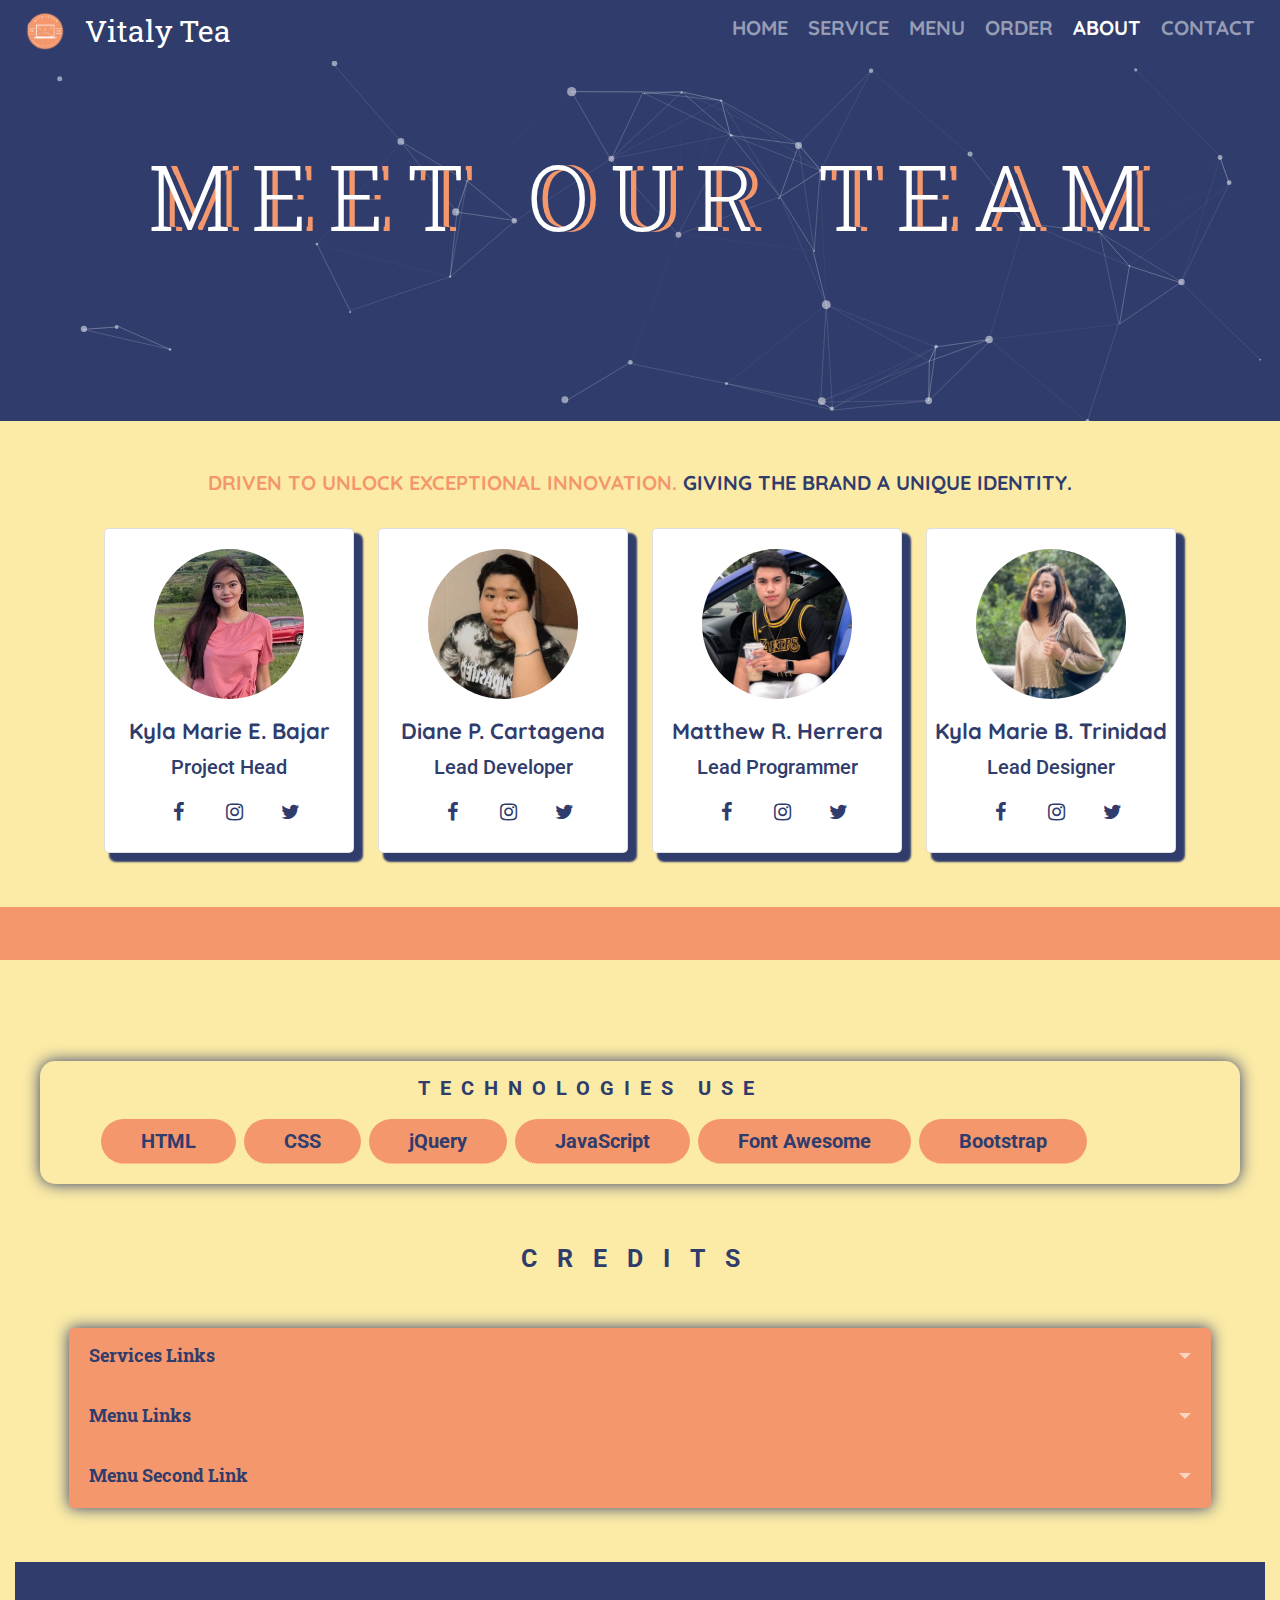
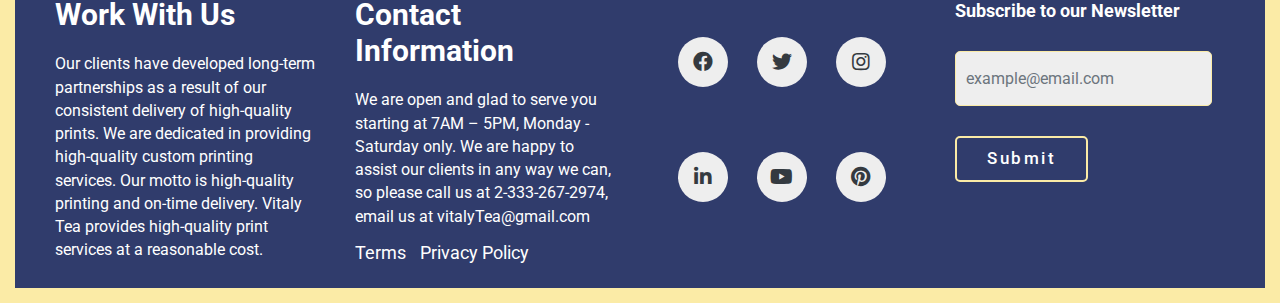
==== commit de2e7422: "Update about.html" ====
--- a/about.html
+++ b/about.html
@@ -68,7 +68,7 @@
       </div>
       <div class="card">
         <div class="profile">
-          <img src="images/diane.jpg" alt="">
+          <img src="images/diane.jpeg" alt="">
         </div>
         <div class="content">
           <div class="name">Diane P. Cartagena</div>
@@ -96,7 +96,7 @@
       </div>
       <div class="card">
         <div class="profile">
-          <img src="images/keh.jpg" alt="">
+          <img src="images/keh.jpeg" alt="">
         </div>
         <div class="content">
           <div class="name">Kyla Marie B. Trinidad</div>
@@ -253,4 +253,4 @@
 	
 </body>
 
-</html>+</html>
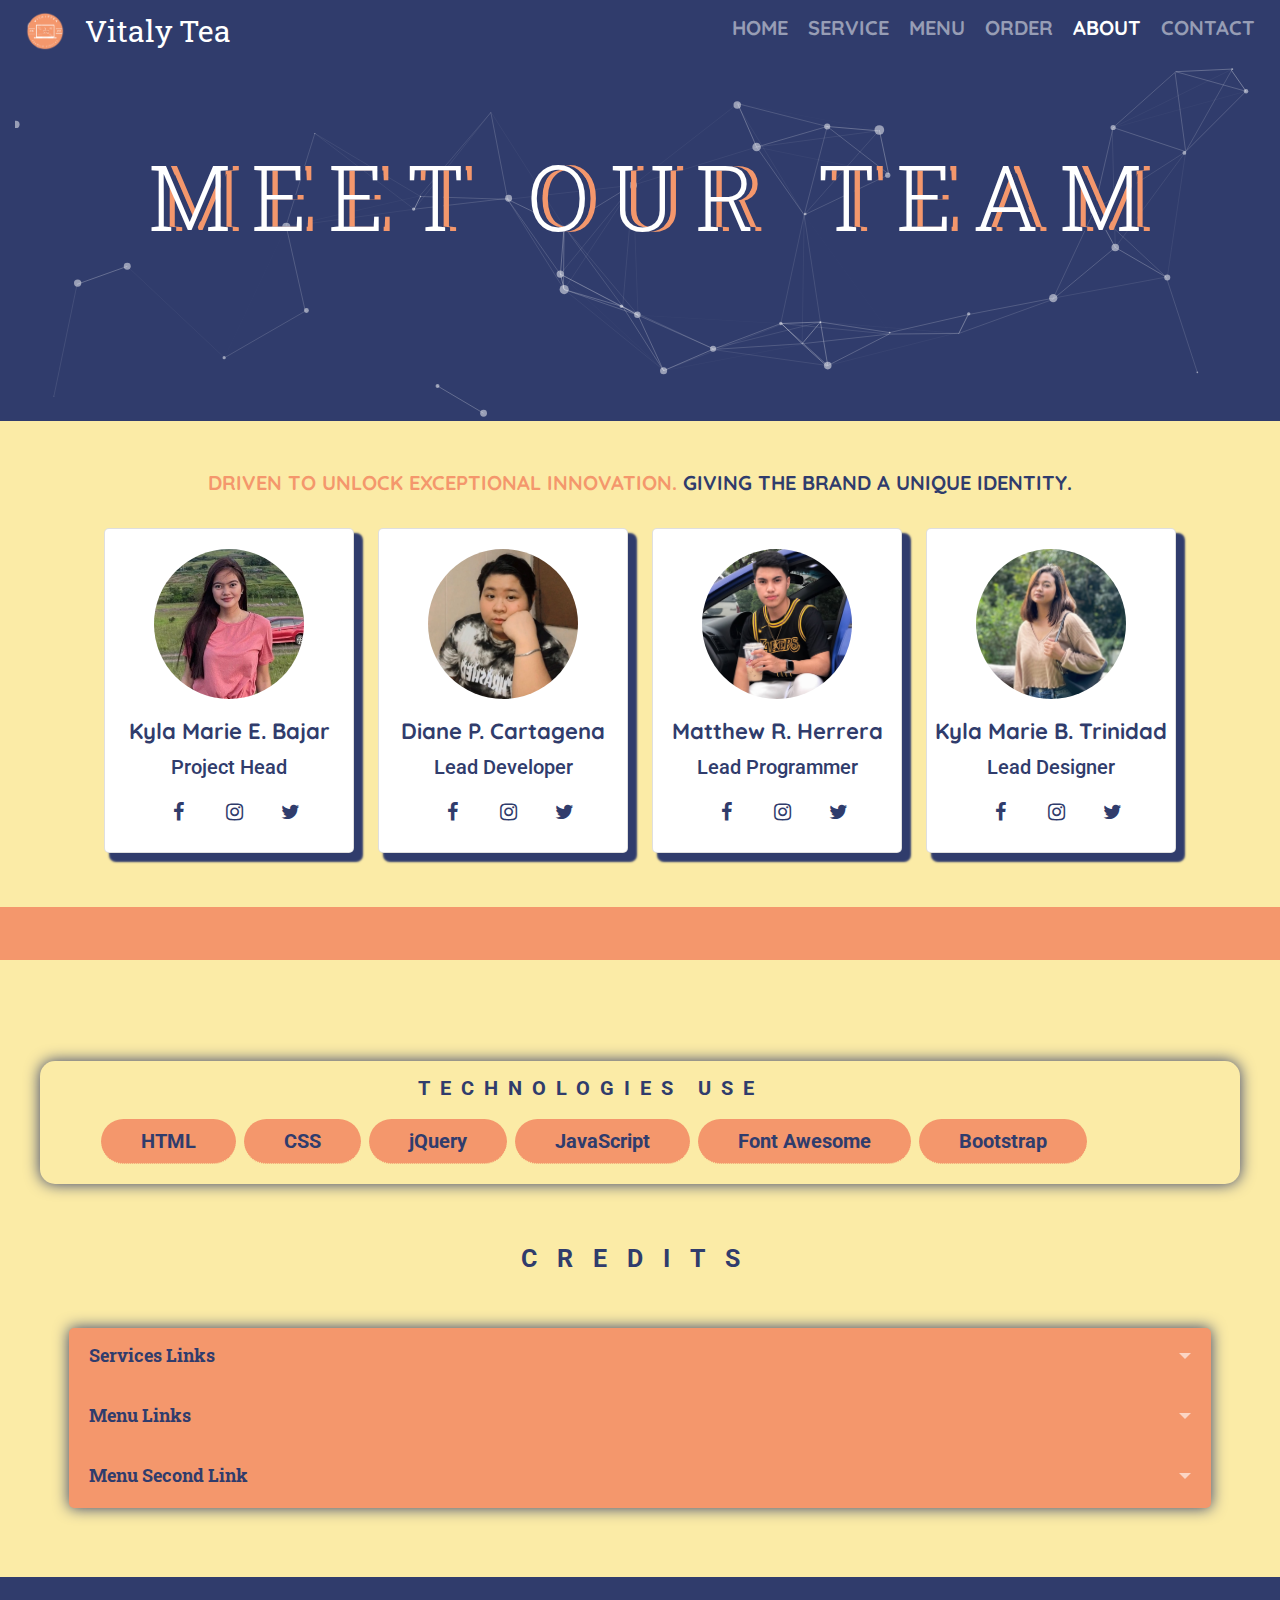
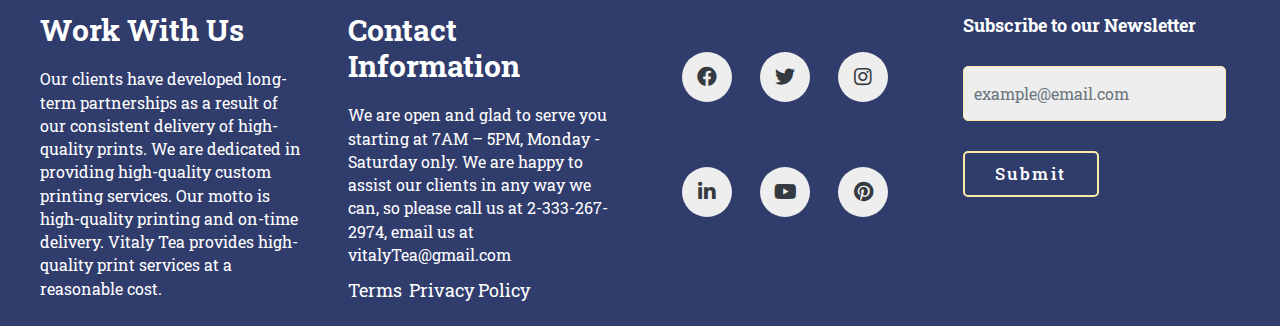
==== commit 5be3de27: "Update about.html" ====
--- a/about.html
+++ b/about.html
@@ -221,6 +221,7 @@
             <img class ="imgst" src ="images/c1.png"> <img class ="imgst" src ="images/w4.png"> <img class ="imgst" src ="images/w5.png"> <img class ="imgst" src ="images/w3.png"> <img class ="imgst" src ="images/c5.png">
             <center><img class ="imgst" src ="images/c7.png"> <img class ="imgst" src ="images/c4.png"> </center>
           </div>
+	      </div>
         </div>
       </div>
   	<!-- footer -->
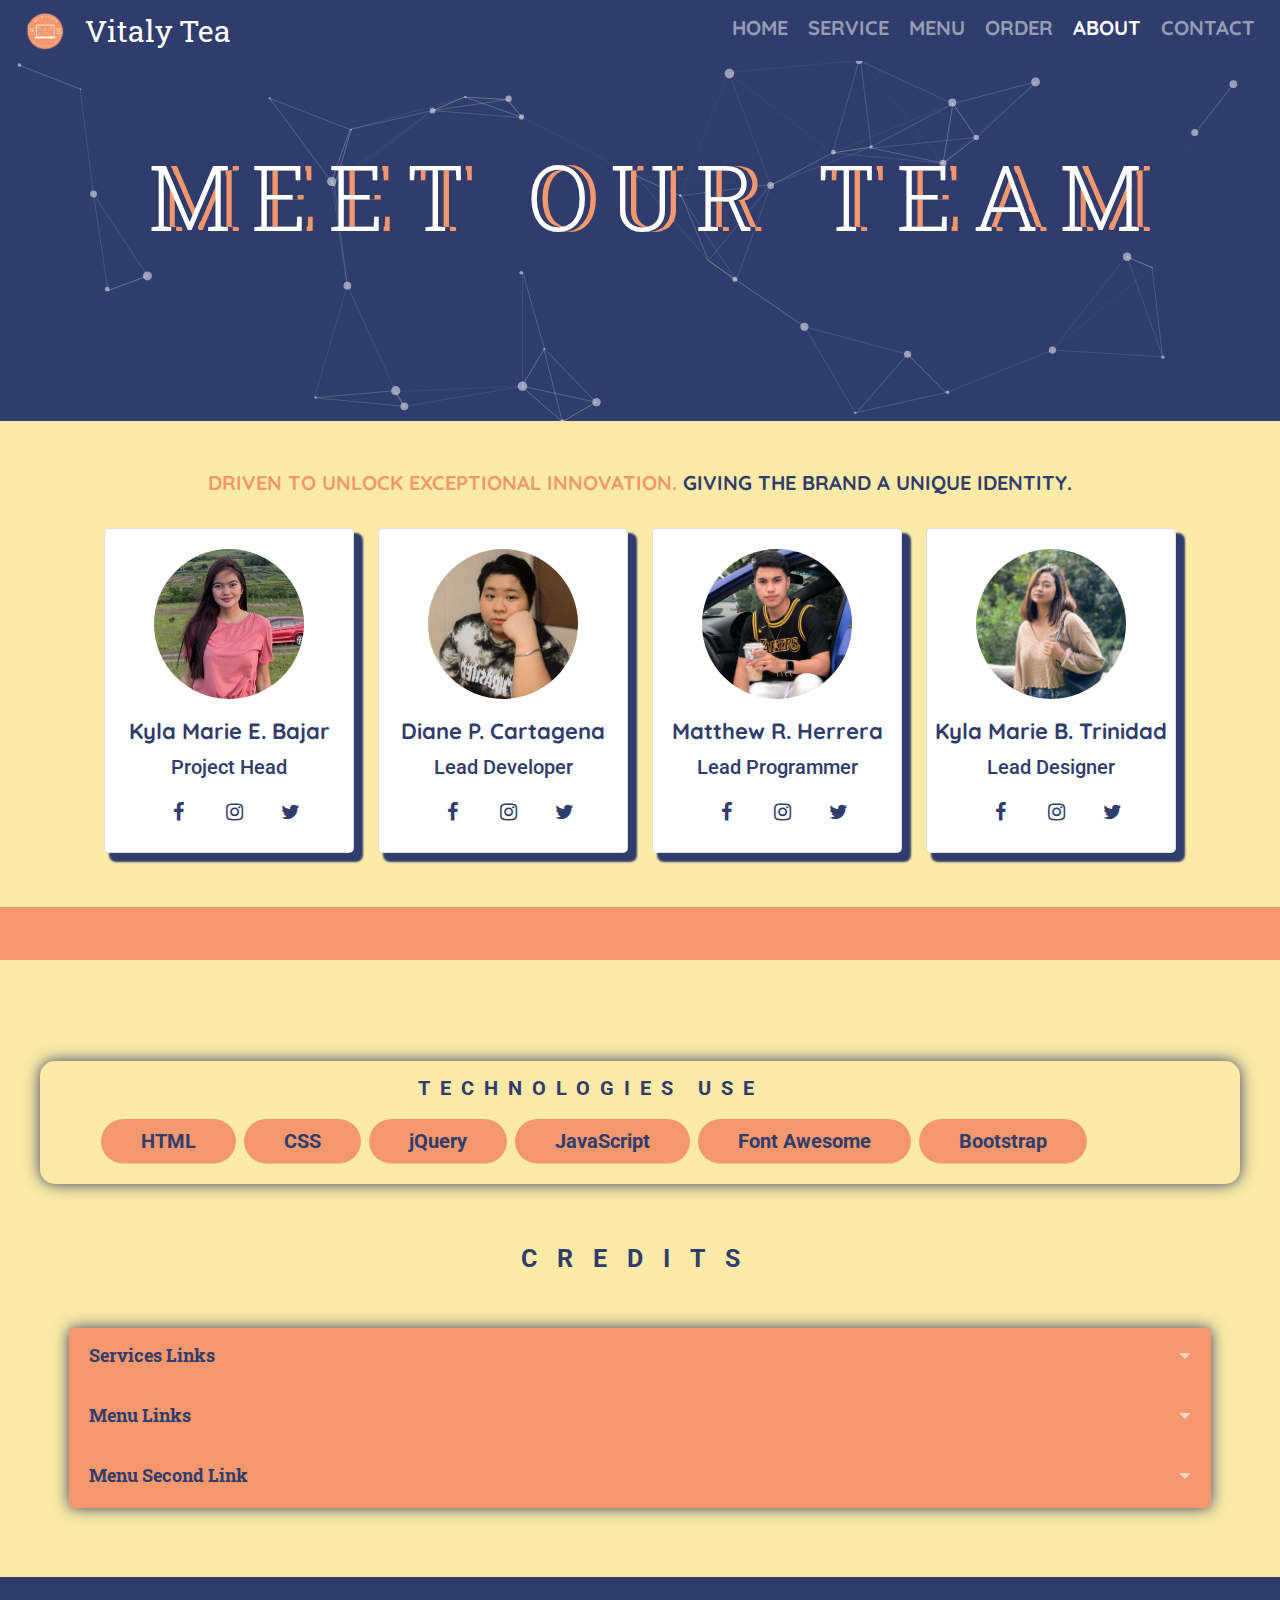
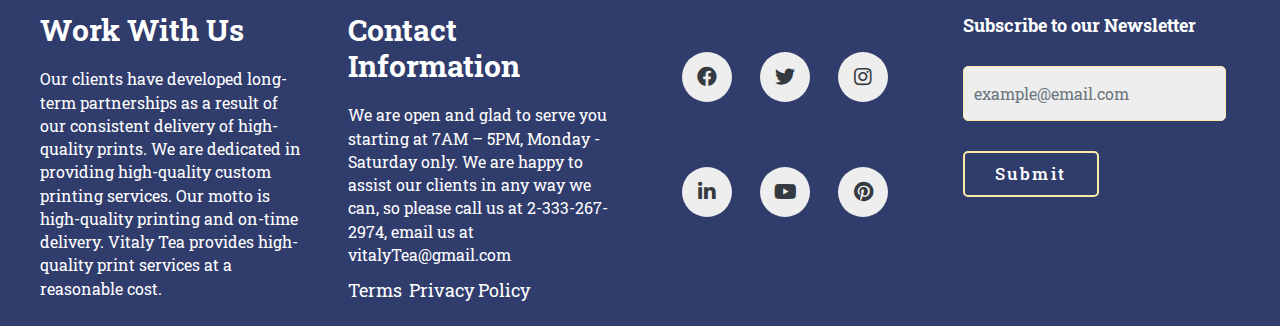
==== commit a8738e3f: "Update about.html" ====
--- a/about.html
+++ b/about.html
@@ -188,10 +188,6 @@
                   =images&cd=vfe&ved=0CA0Q3YkBahcKEwiIurao3-b2AhUAAAAAHQAAAAAQIA">Chicken</a></li>
                 <li><a href ="https://www.google.com/url?sa=i&url=https%3A%2F%2Fwww.foodnetwork.com%2Frecipes%2Falexandra-guarnaschelli%2Fcroque-madame-sandwich-recipe-1922870&psig=AOvVaw0LTGfQg_xFxTcUcw-YHCbs&ust=1648486045312000&source
                   =images&cd=vfe&ved=0CA0Q3YkBahcKEwiIurao3-b2AhUAAAAAHQAAAAAQIA">Egg</a></li>
-                <li><a href ="https://www.google.com/url?sa=i&url=https%3A%2F%2Fwww.nbcnews.com%2Fbetter%2Flifestyle%2Fhow-tap-health-benefits-coffee-ncna1096031&psig=AOvVaw30jtwCe-mr75RhNR0_Bi1s&ust=1648486581379000&source
-                  =images&cd=vfe&ved=0CA0Q3YkBahcKEwj4o9-c4eb2AhUAAAAAHQAAAAAQAw">Coffee</a></li>
-                <li><a href ="https://www.google.com/url?sa=i&url=https%3A%2F%2Fwww.theflavorbender.com%2Fpeanut-butter-hot-chocolate%2F&psig=AOvVaw00iHgTPVR9XSrxVshJOgJt&ust=1648486619163000&source
-                  =images&cd=vfe&ved=0CA0Q3YkBahcKEwjYv7Cz4eb2AhUAAAAAHQAAAAAQAw">Hot</a></li>  
               </ol> <br>
               <img class ="imgst" src ="images/sc1.png"> <img class ="imgst" src ="images/sc2.png"> <img class ="imgst" src ="images/sc6.png"> <img class ="imgst" src ="images/sc4.png"> <img class ="imgst" src ="images/sc8.png">
               <center><img class ="imgst" src ="images/sc3.png"> <img class ="imgst" src ="images/sc5.png"> <img class ="imgst" src ="images/sc9.png"> <img class ="imgst" src ="images/w1.png"> <img class ="imgst" src ="images/w2.png"></center>
@@ -211,6 +207,10 @@
                 =images&cd=vfe&ved=0CA0Q3YkBahcKEwiIg42X4ub2AhUAAAAAHQAAAAAQCQ">Matcha</a></li>
               <li><a href ="https://www.google.com/url?sa=i&url=https%3A%2F%2Fwww.healthline.com%2Fnutrition%2Fis-hot-tea-good-for-you&psig=AOvVaw3vSiV68NghAYYqL8qIJ5jm&ust=1648486659637000&source
                 =images&cd=vfe&ved=0CA0Q3YkBahcKEwiIkbfC4eb2AhUAAAAAHQAAAAAQAw">Hot Tea</a></li>
+	      <li><a href ="https://www.google.com/url?sa=i&url=https%3A%2F%2Fwww.nbcnews.com%2Fbetter%2Flifestyle%2Fhow-tap-health-benefits-coffee-ncna1096031&psig=AOvVaw30jtwCe-mr75RhNR0_Bi1s&ust=1648486581379000&source
+                  =images&cd=vfe&ved=0CA0Q3YkBahcKEwj4o9-c4eb2AhUAAAAAHQAAAAAQAw">Coffee</a></li>
+              <li><a href ="https://www.google.com/url?sa=i&url=https%3A%2F%2Fwww.theflavorbender.com%2Fpeanut-butter-hot-chocolate%2F&psig=AOvVaw00iHgTPVR9XSrxVshJOgJt&ust=1648486619163000&source
+                  =images&cd=vfe&ved=0CA0Q3YkBahcKEwjYv7Cz4eb2AhUAAAAAHQAAAAAQAw">Hot</a></li>  
               <li><a href ="https://www.google.com/url?sa=i&url=https%3A%2F%2Fwww.today.com%2Frecipes%2Fmartha-stewart-s-iced-red-tea-recipe-t212158&psig=AOvVaw0KB2T4D9kC3GNTslUbQLIW&ust=1648487002257000&source
                 =images&cd=vfe&ved=0CA0Q3YkBahcKEwi4vNXm4ub2AhUAAAAAHQAAAAAQDw">Ice Tea</a></li>
               <li><a href ="https://www.google.com/url?sa=i&url=https%3A%2F%2Fshopee.ph%2FCoca-Cola-Products-Mismo-(295ml)-Sold-Per-Pack-i.211872840.8961118675&psig=AOvVaw0HBCsWGRrEaaIqz99jnd87&ust=1648487690073000&source
--- a/style.css
+++ b/style.css
@@ -988,11 +988,10 @@
 .imgst{
     align-items: center;
     height: 22rem;
-    margin-top: -50px;
 }
 
   .accordion {
-    max-width: 1250px;
+    max-width: 100%;
     box-shadow: 0 0 15px var(--blue);
     border-radius: 5px;
     overflow: hidden;
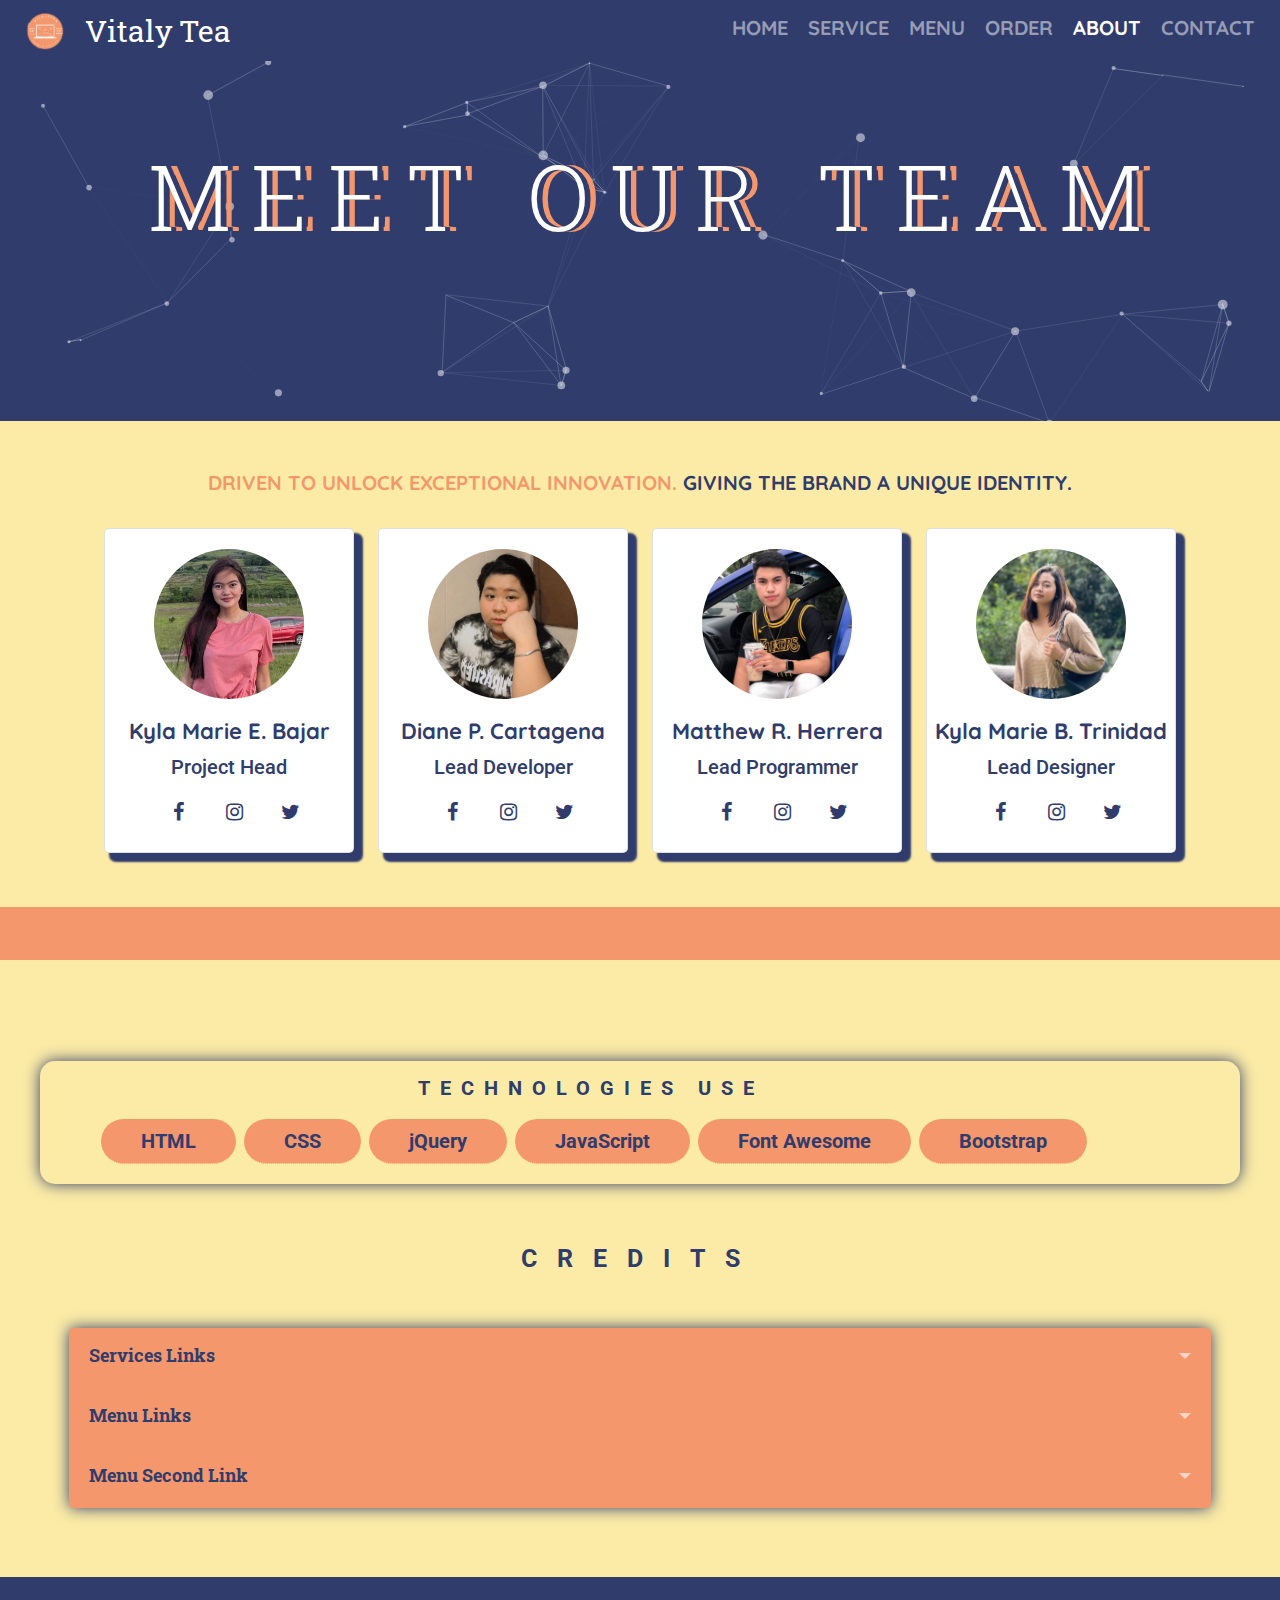
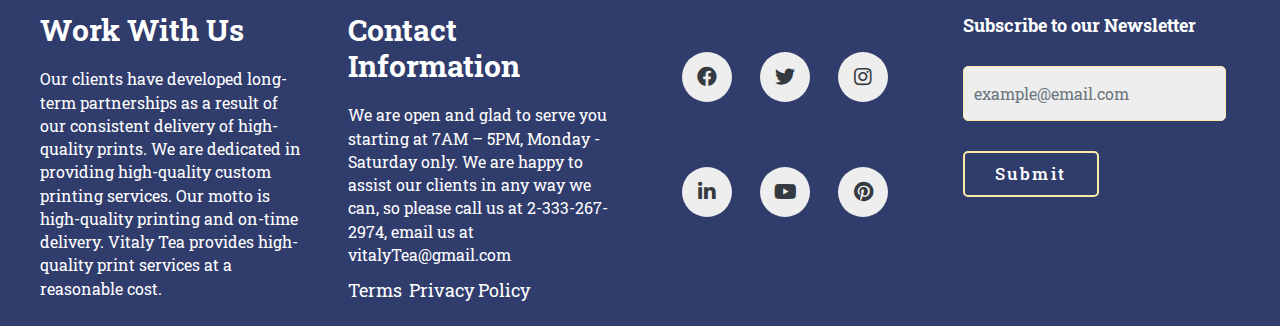
==== commit 93367f5e: "Update about.html" ====
--- a/about.html
+++ b/about.html
@@ -188,6 +188,10 @@
                   =images&cd=vfe&ved=0CA0Q3YkBahcKEwiIurao3-b2AhUAAAAAHQAAAAAQIA">Chicken</a></li>
                 <li><a href ="https://www.google.com/url?sa=i&url=https%3A%2F%2Fwww.foodnetwork.com%2Frecipes%2Falexandra-guarnaschelli%2Fcroque-madame-sandwich-recipe-1922870&psig=AOvVaw0LTGfQg_xFxTcUcw-YHCbs&ust=1648486045312000&source
                   =images&cd=vfe&ved=0CA0Q3YkBahcKEwiIurao3-b2AhUAAAAAHQAAAAAQIA">Egg</a></li>
+		<li><a href ="https://www.google.com/url?sa=i&url=https%3A%2F%2Fwww.nbcnews.com%2Fbetter%2Flifestyle%2Fhow-tap-health-benefits-coffee-ncna1096031&psig=AOvVaw30jtwCe-mr75RhNR0_Bi1s&ust=1648486581379000&source
+                  =images&cd=vfe&ved=0CA0Q3YkBahcKEwj4o9-c4eb2AhUAAAAAHQAAAAAQAw">Coffee</a></li>
+                <li><a href ="https://www.google.com/url?sa=i&url=https%3A%2F%2Fwww.theflavorbender.com%2Fpeanut-butter-hot-chocolate%2F&psig=AOvVaw00iHgTPVR9XSrxVshJOgJt&ust=1648486619163000&source
+                  =images&cd=vfe&ved=0CA0Q3YkBahcKEwjYv7Cz4eb2AhUAAAAAHQAAAAAQAw">Hot</a></li>  
               </ol> <br>
               <img class ="imgst" src ="images/sc1.png"> <img class ="imgst" src ="images/sc2.png"> <img class ="imgst" src ="images/sc6.png"> <img class ="imgst" src ="images/sc4.png"> <img class ="imgst" src ="images/sc8.png">
               <center><img class ="imgst" src ="images/sc3.png"> <img class ="imgst" src ="images/sc5.png"> <img class ="imgst" src ="images/sc9.png"> <img class ="imgst" src ="images/w1.png"> <img class ="imgst" src ="images/w2.png"></center>
@@ -207,10 +211,6 @@
                 =images&cd=vfe&ved=0CA0Q3YkBahcKEwiIg42X4ub2AhUAAAAAHQAAAAAQCQ">Matcha</a></li>
               <li><a href ="https://www.google.com/url?sa=i&url=https%3A%2F%2Fwww.healthline.com%2Fnutrition%2Fis-hot-tea-good-for-you&psig=AOvVaw3vSiV68NghAYYqL8qIJ5jm&ust=1648486659637000&source
                 =images&cd=vfe&ved=0CA0Q3YkBahcKEwiIkbfC4eb2AhUAAAAAHQAAAAAQAw">Hot Tea</a></li>
-	      <li><a href ="https://www.google.com/url?sa=i&url=https%3A%2F%2Fwww.nbcnews.com%2Fbetter%2Flifestyle%2Fhow-tap-health-benefits-coffee-ncna1096031&psig=AOvVaw30jtwCe-mr75RhNR0_Bi1s&ust=1648486581379000&source
-                  =images&cd=vfe&ved=0CA0Q3YkBahcKEwj4o9-c4eb2AhUAAAAAHQAAAAAQAw">Coffee</a></li>
-              <li><a href ="https://www.google.com/url?sa=i&url=https%3A%2F%2Fwww.theflavorbender.com%2Fpeanut-butter-hot-chocolate%2F&psig=AOvVaw00iHgTPVR9XSrxVshJOgJt&ust=1648486619163000&source
-                  =images&cd=vfe&ved=0CA0Q3YkBahcKEwjYv7Cz4eb2AhUAAAAAHQAAAAAQAw">Hot</a></li>  
               <li><a href ="https://www.google.com/url?sa=i&url=https%3A%2F%2Fwww.today.com%2Frecipes%2Fmartha-stewart-s-iced-red-tea-recipe-t212158&psig=AOvVaw0KB2T4D9kC3GNTslUbQLIW&ust=1648487002257000&source
                 =images&cd=vfe&ved=0CA0Q3YkBahcKEwi4vNXm4ub2AhUAAAAAHQAAAAAQDw">Ice Tea</a></li>
               <li><a href ="https://www.google.com/url?sa=i&url=https%3A%2F%2Fshopee.ph%2FCoca-Cola-Products-Mismo-(295ml)-Sold-Per-Pack-i.211872840.8961118675&psig=AOvVaw0HBCsWGRrEaaIqz99jnd87&ust=1648487690073000&source
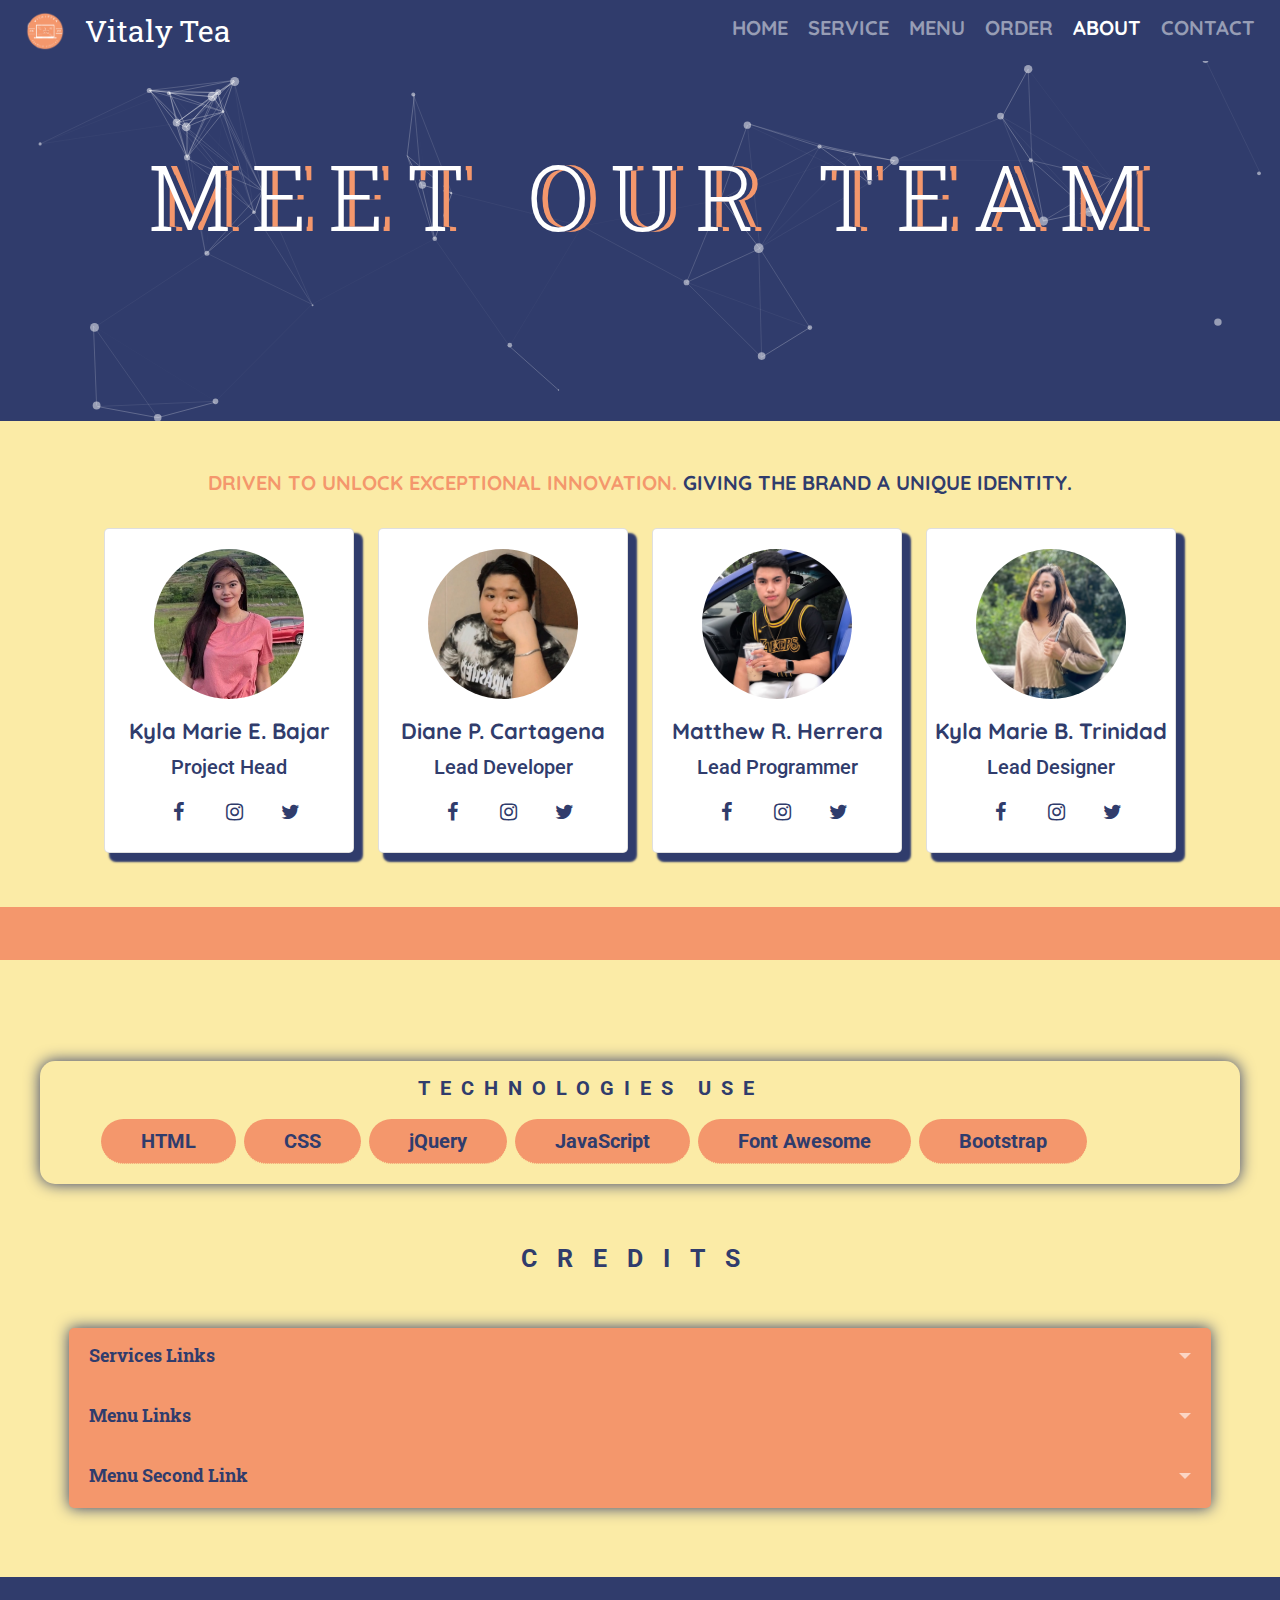
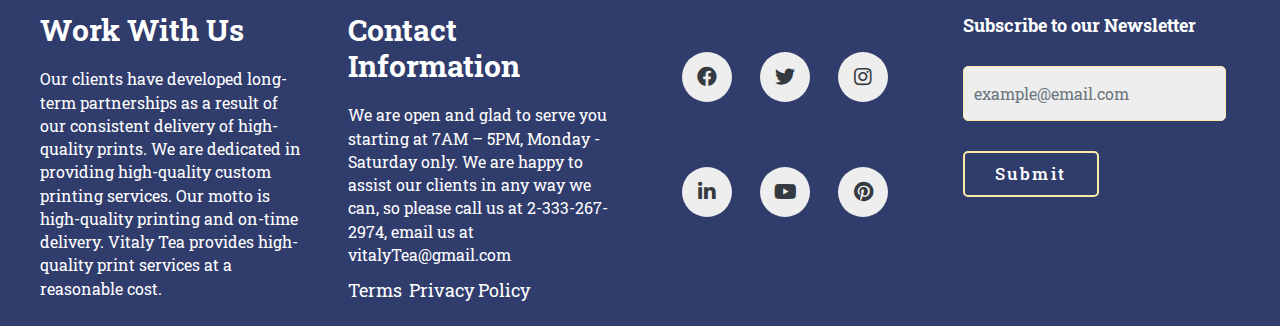
==== commit d9f0cbe1: "Update about.html" ====
--- a/about.html
+++ b/about.html
@@ -218,7 +218,7 @@
               <li><a href ="https://www.google.com/url?sa=i&url=https%3A%2F%2Fbonteacafe.com%2Fclassic-milk-tea-and-things-that-make-it-special%2F&psig=AOvVaw3qyUwYKV8wVsko0Ny5P6jp&ust=1648486973394000&source
                 =images&cd=vfe&ved=0CA0Q3YkBahcKEwjQ2PbX4ub2AhUAAAAAHQAAAAAQAw">Milktea</a></li> 
             </ol> <br>
-            <img class ="imgst" src ="images/c1.png"> <img class ="imgst" src ="images/w4.png"> <img class ="imgst" src ="images/w5.png"> <img class ="imgst" src ="images/w3.png"> <img class ="imgst" src ="images/c5.png">
+            <img class ="imgst" src ="images/c1.png"> <img class ="imgst" src ="images/w4.PNG"> <img class ="imgst" src ="images/w5.png"> <img class ="imgst" src ="images/w3.png"> <img class ="imgst" src ="images/c5.png">
             <center><img class ="imgst" src ="images/c7.png"> <img class ="imgst" src ="images/c4.png"> </center>
           </div>
 	      </div>
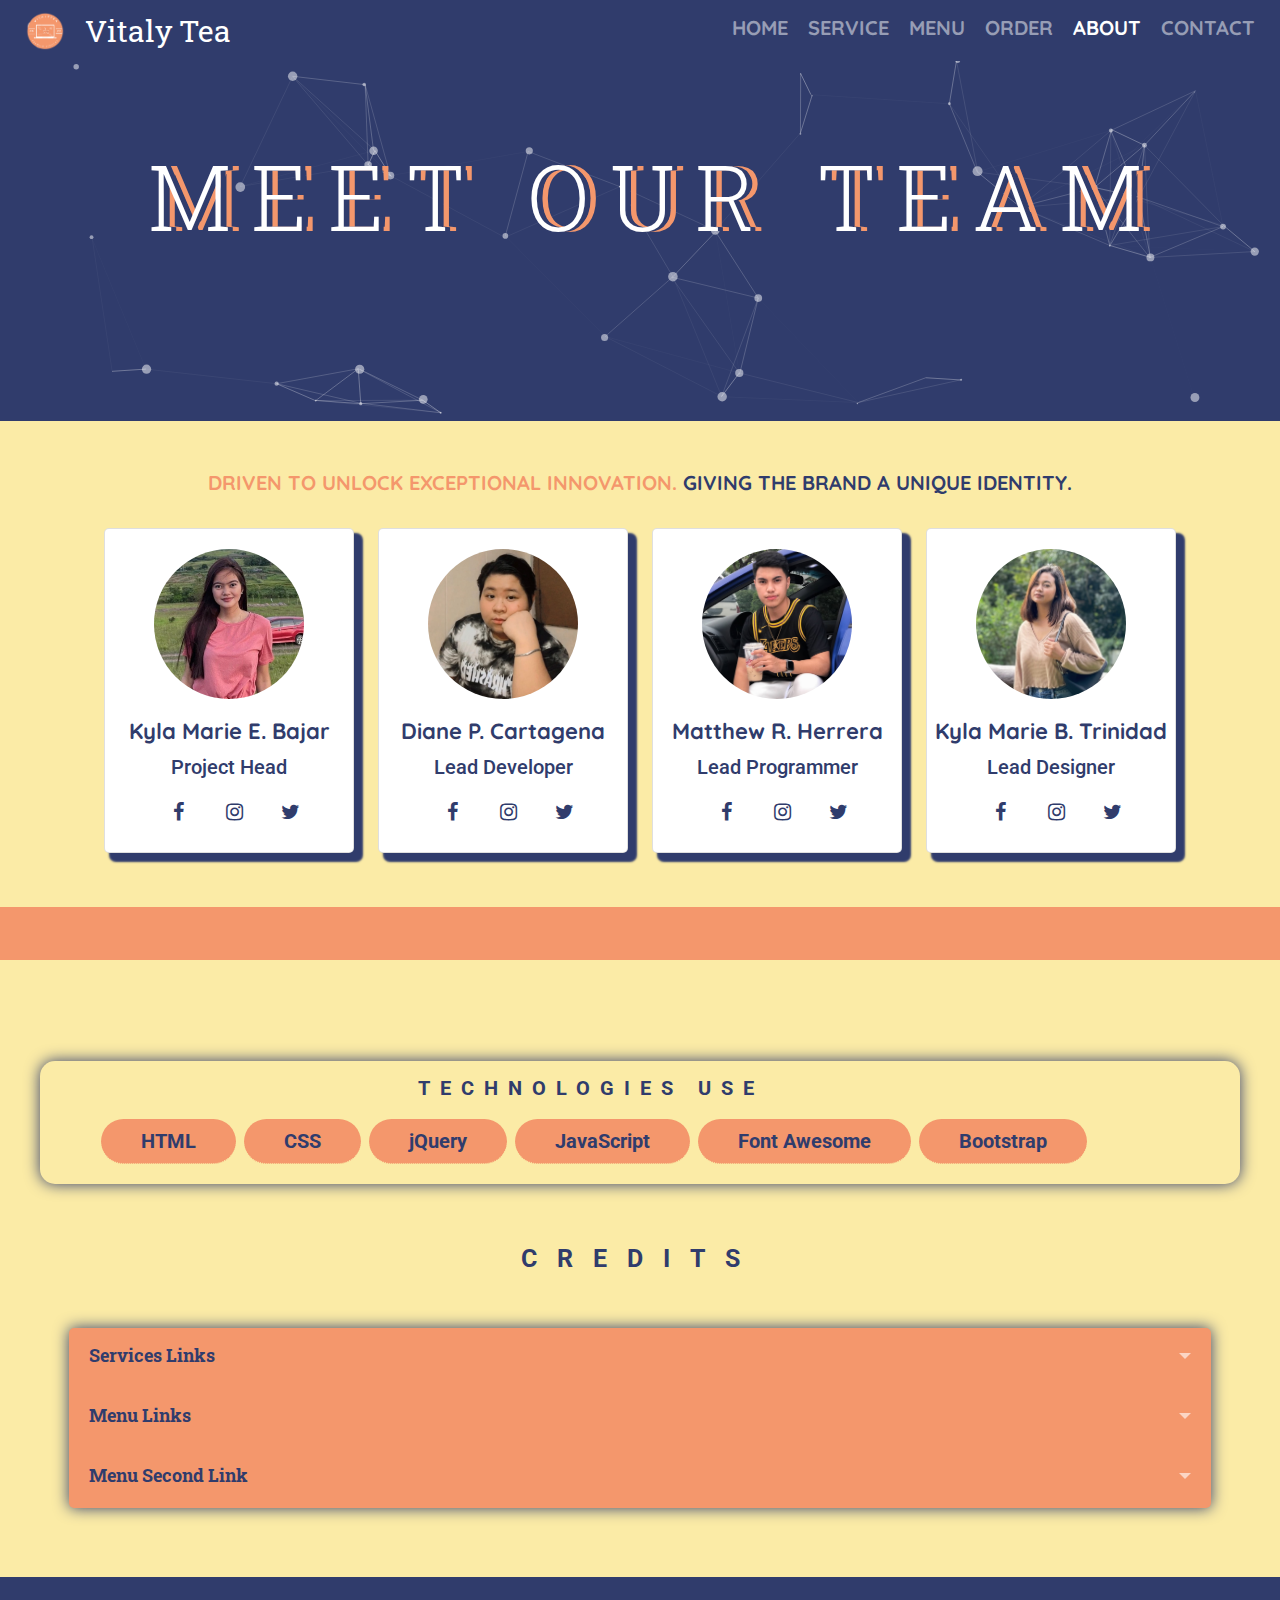
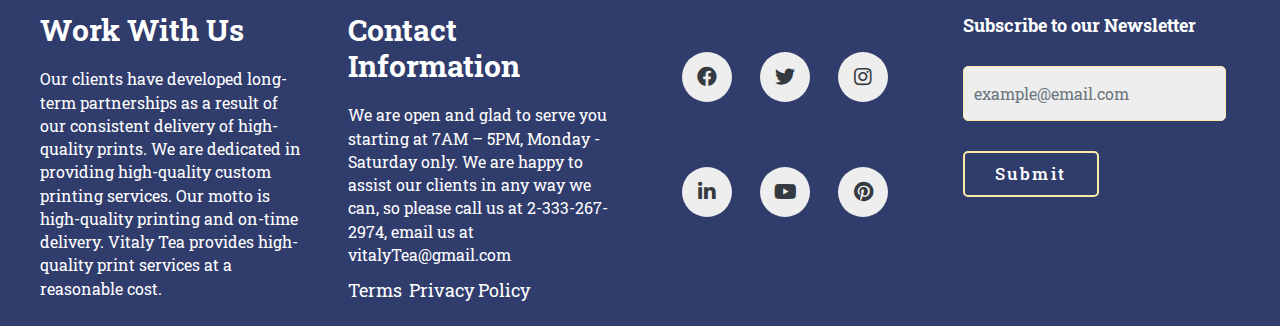
==== commit 5adaebc1: "Update about.html" ====
--- a/about.html
+++ b/about.html
@@ -218,7 +218,7 @@
               <li><a href ="https://www.google.com/url?sa=i&url=https%3A%2F%2Fbonteacafe.com%2Fclassic-milk-tea-and-things-that-make-it-special%2F&psig=AOvVaw3qyUwYKV8wVsko0Ny5P6jp&ust=1648486973394000&source
                 =images&cd=vfe&ved=0CA0Q3YkBahcKEwjQ2PbX4ub2AhUAAAAAHQAAAAAQAw">Milktea</a></li> 
             </ol> <br>
-            <img class ="imgst" src ="images/c1.png"> <img class ="imgst" src ="images/w4.PNG"> <img class ="imgst" src ="images/w5.png"> <img class ="imgst" src ="images/w3.png"> <img class ="imgst" src ="images/c5.png">
+            <img class ="imgst" src ="images/c1.png"> <img class ="imgst" src ="images/w3.png"> <img class ="imgst" src ="images/c5.png">
             <center><img class ="imgst" src ="images/c7.png"> <img class ="imgst" src ="images/c4.png"> </center>
           </div>
 	      </div>
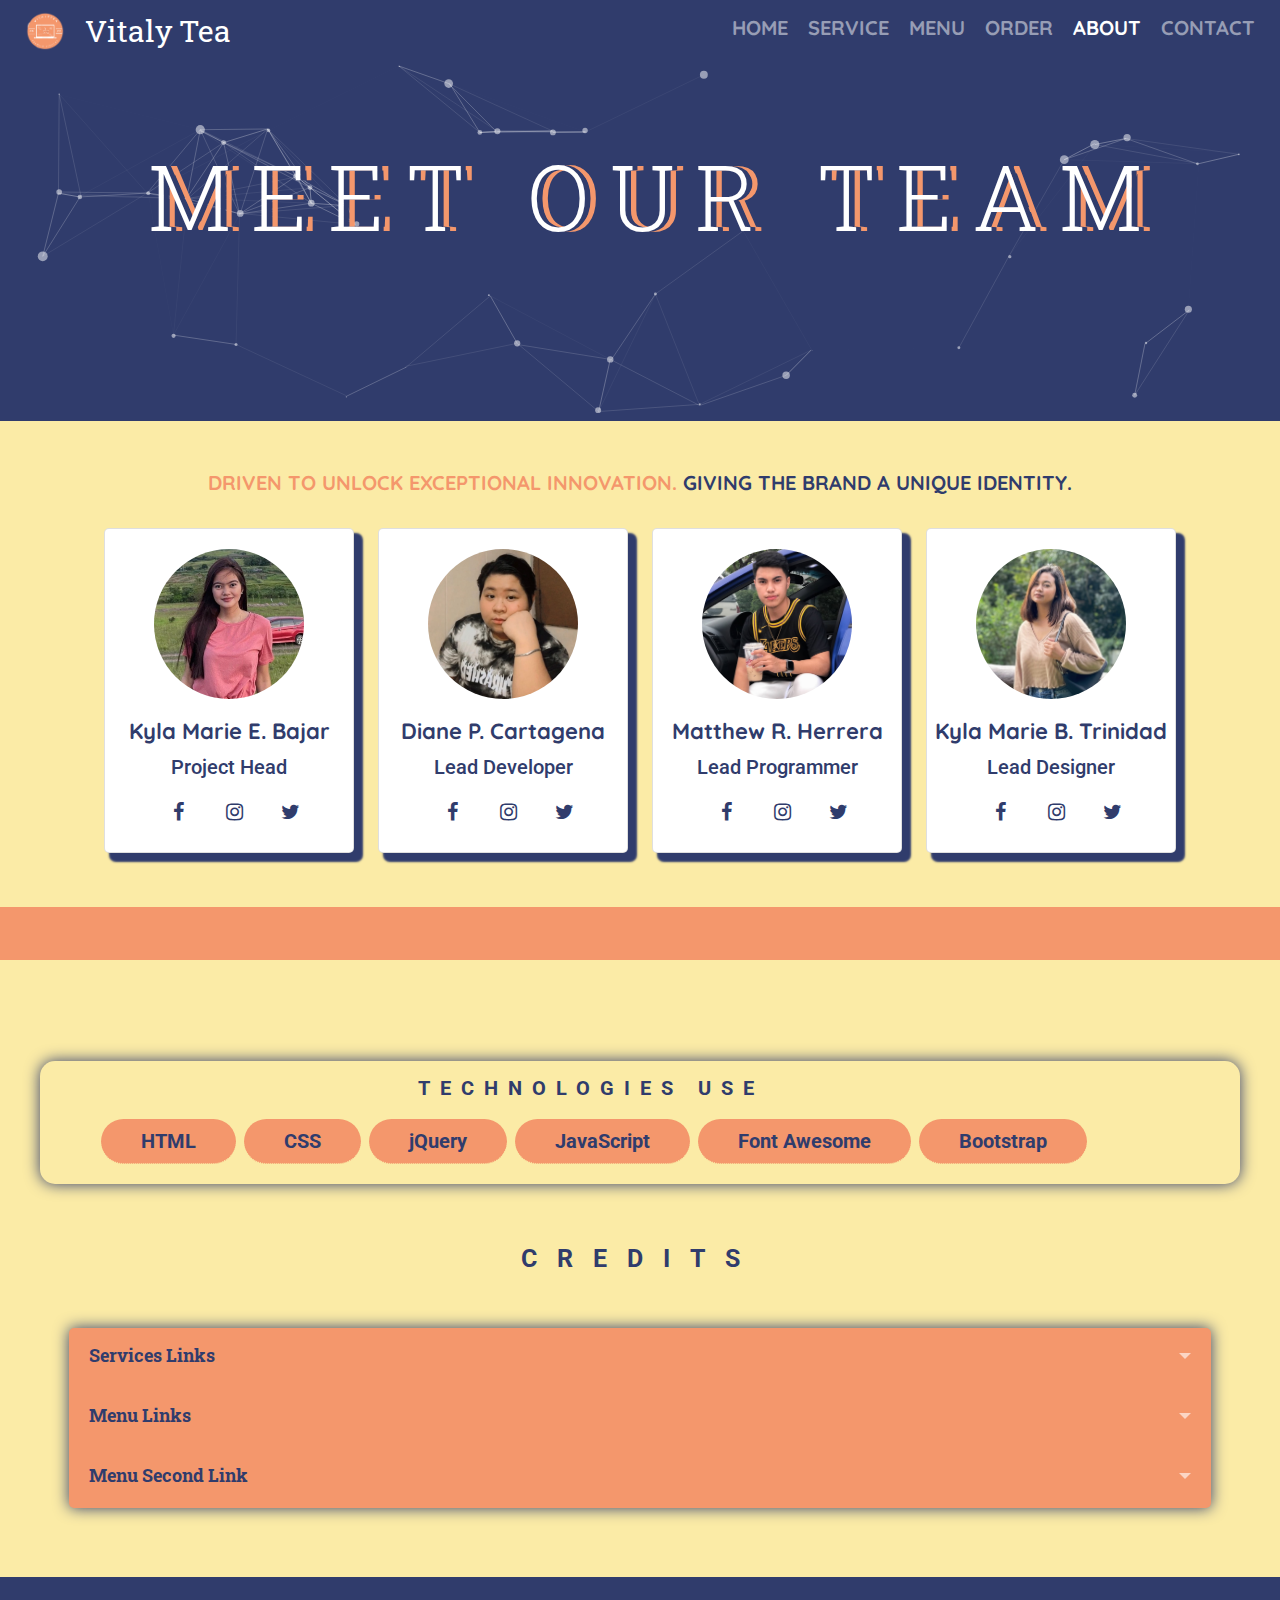
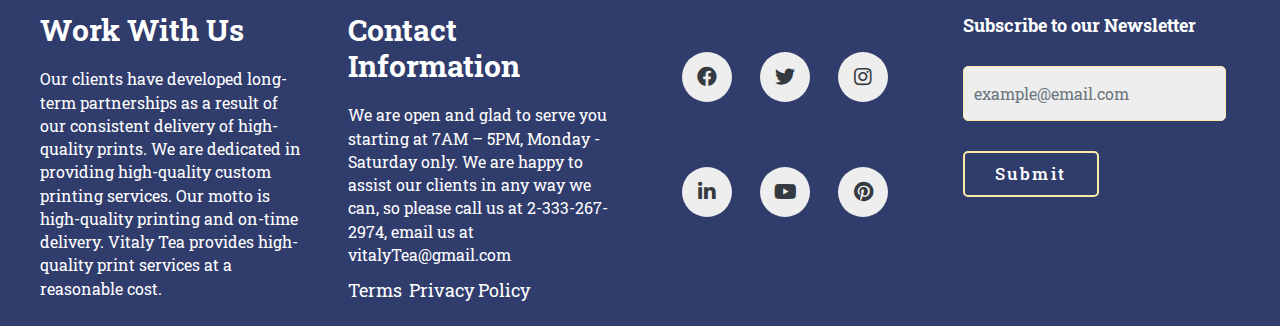
==== commit acc07802: "Update about.html" ====
--- a/about.html
+++ b/about.html
@@ -218,8 +218,7 @@
               <li><a href ="https://www.google.com/url?sa=i&url=https%3A%2F%2Fbonteacafe.com%2Fclassic-milk-tea-and-things-that-make-it-special%2F&psig=AOvVaw3qyUwYKV8wVsko0Ny5P6jp&ust=1648486973394000&source
                 =images&cd=vfe&ved=0CA0Q3YkBahcKEwjQ2PbX4ub2AhUAAAAAHQAAAAAQAw">Milktea</a></li> 
             </ol> <br>
-            <img class ="imgst" src ="images/c1.png"> <img class ="imgst" src ="images/w3.png"> <img class ="imgst" src ="images/c5.png">
-            <center><img class ="imgst" src ="images/c7.png"> <img class ="imgst" src ="images/c4.png"> </center>
+            <img class ="imgst" src ="images/c1.png"> <img class ="imgst" src ="images/w3.png"> <img class ="imgst" src ="images/c5.png"> <img class ="imgst" src ="images/c7.png"> <img class ="imgst" src ="images/c4.png">
           </div>
 	      </div>
         </div>
